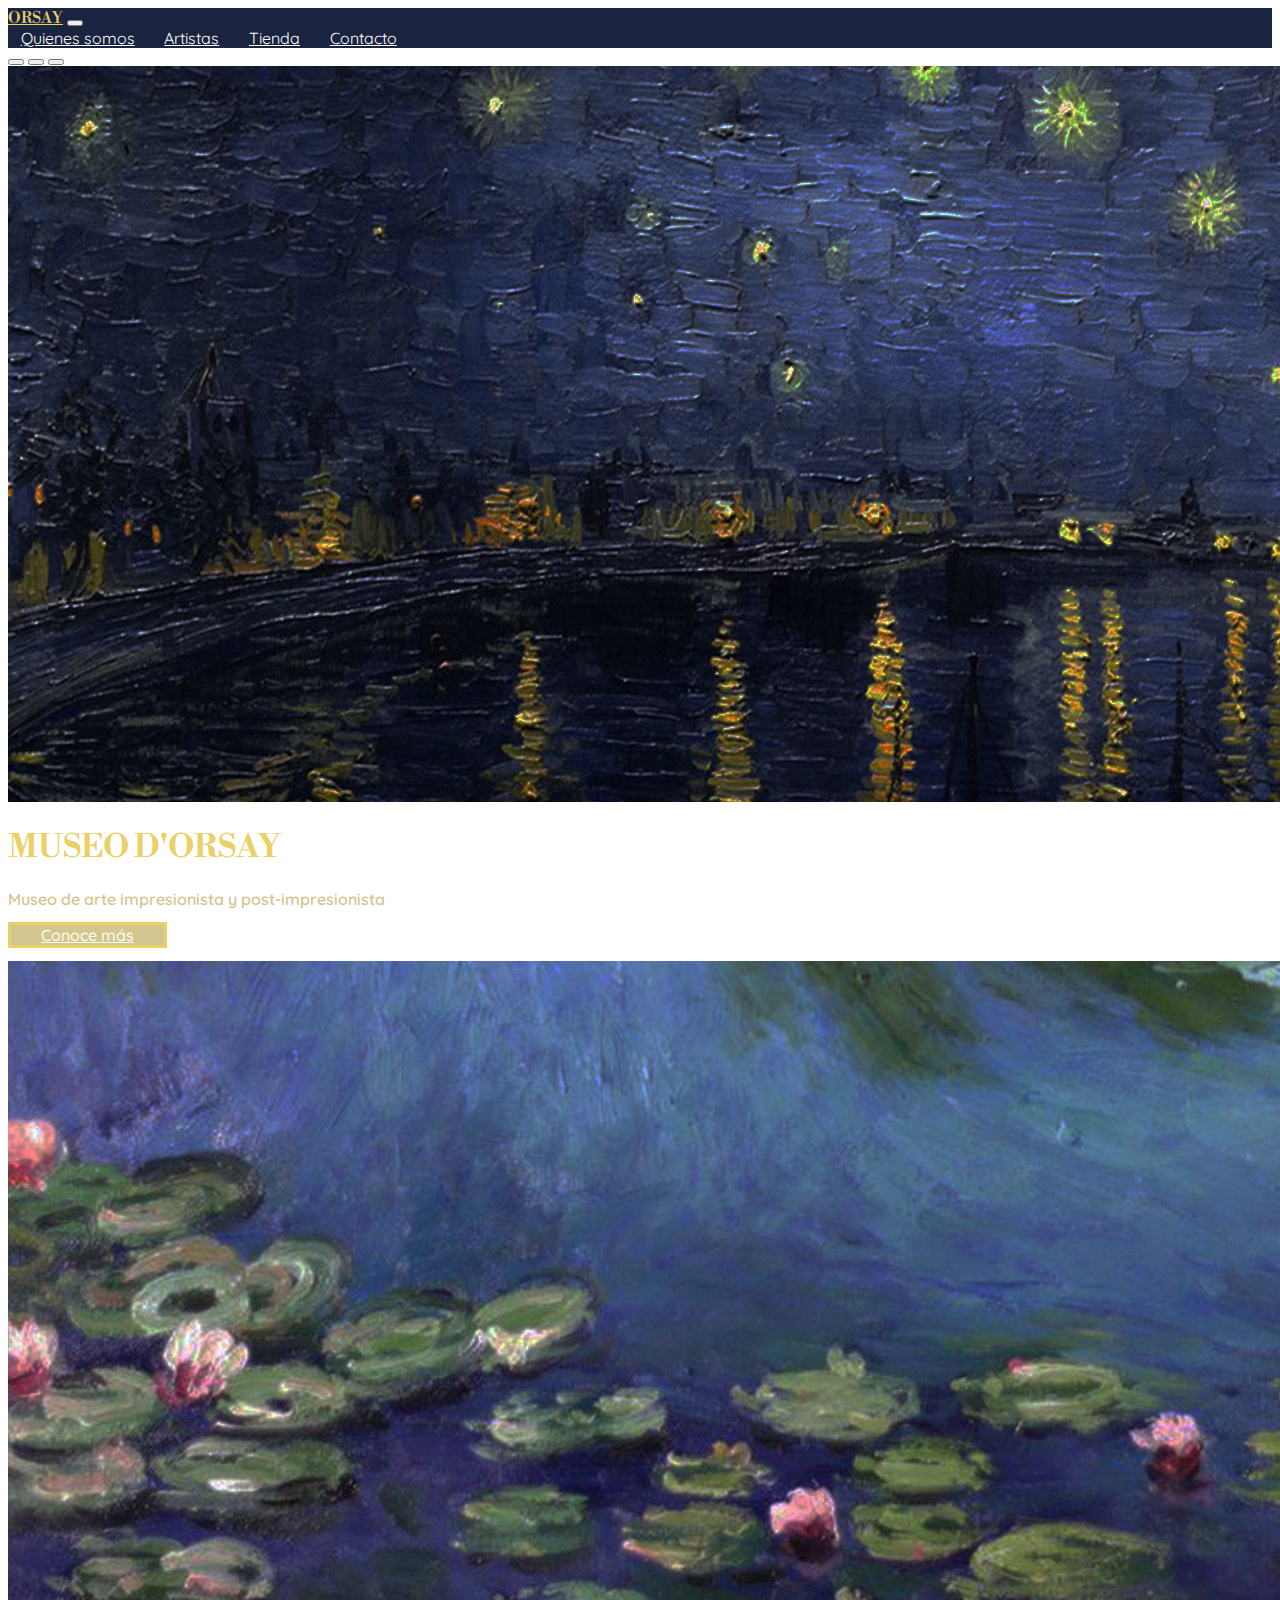
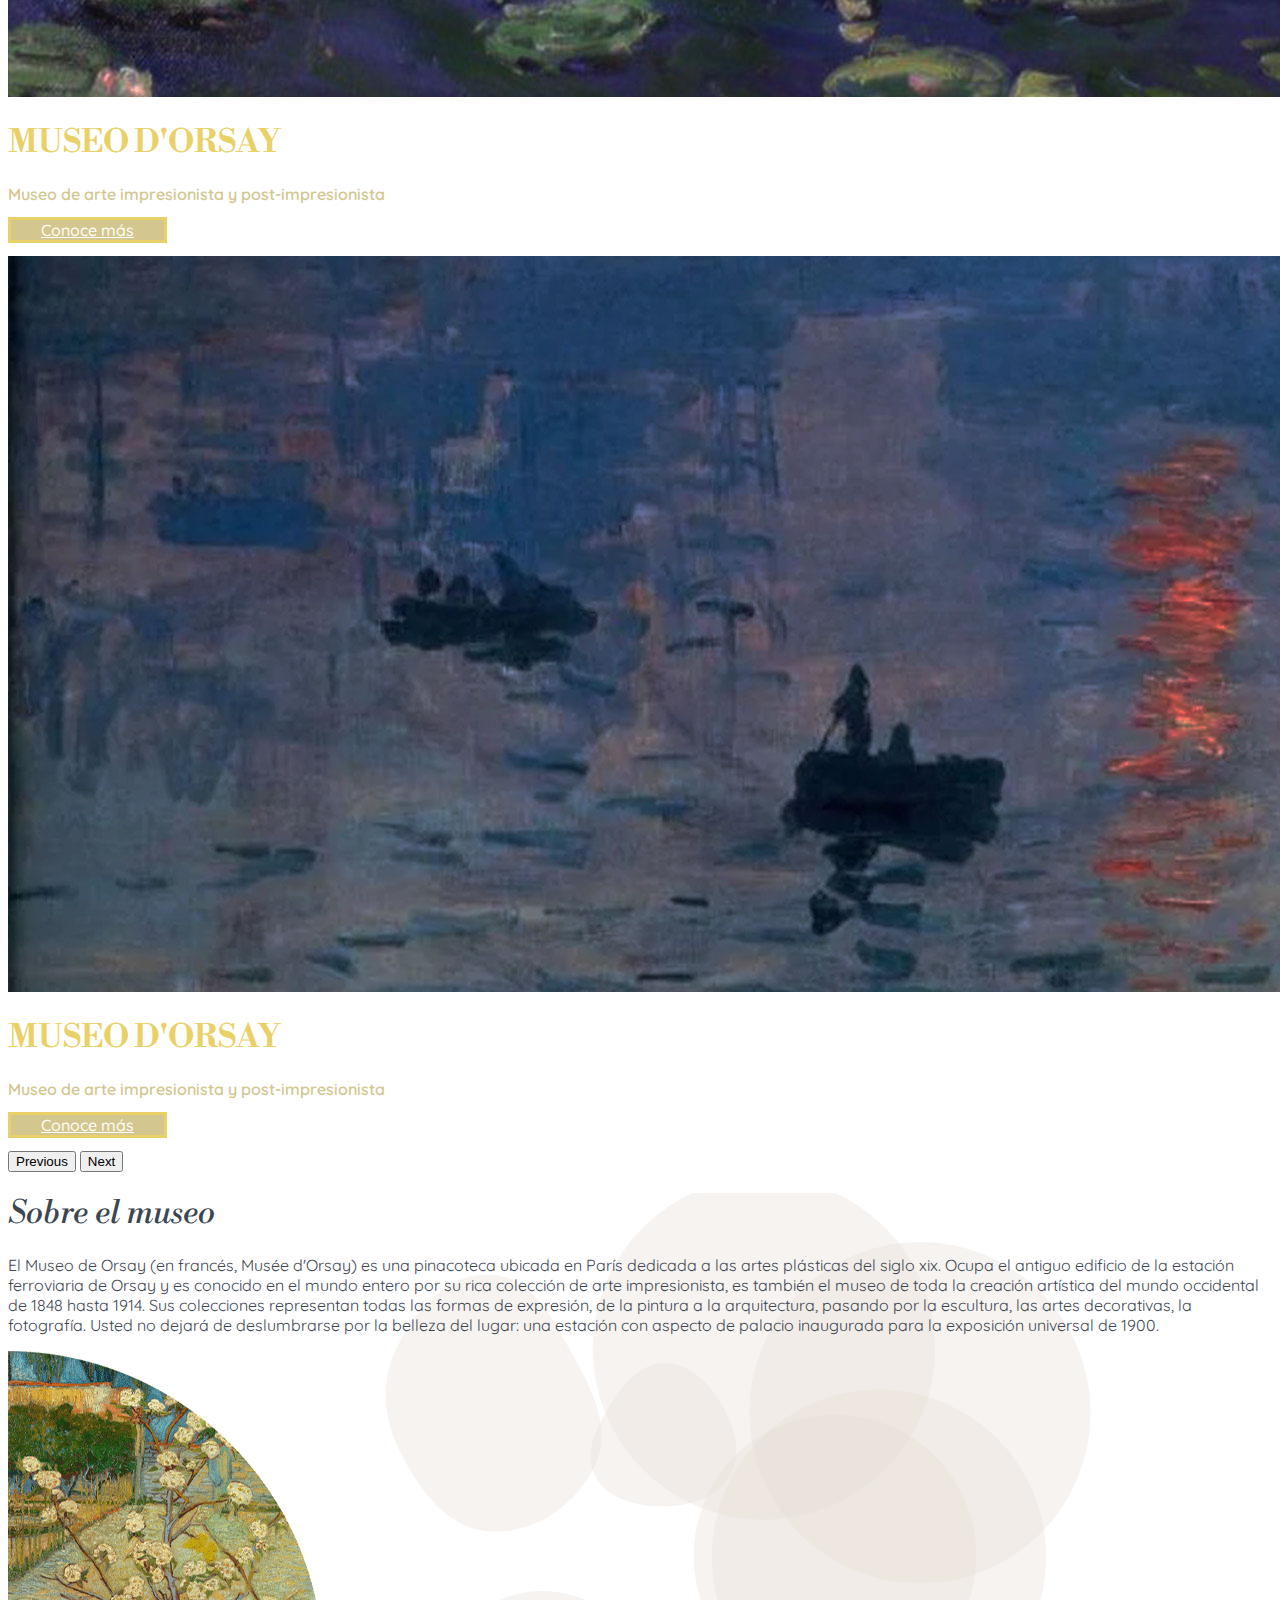
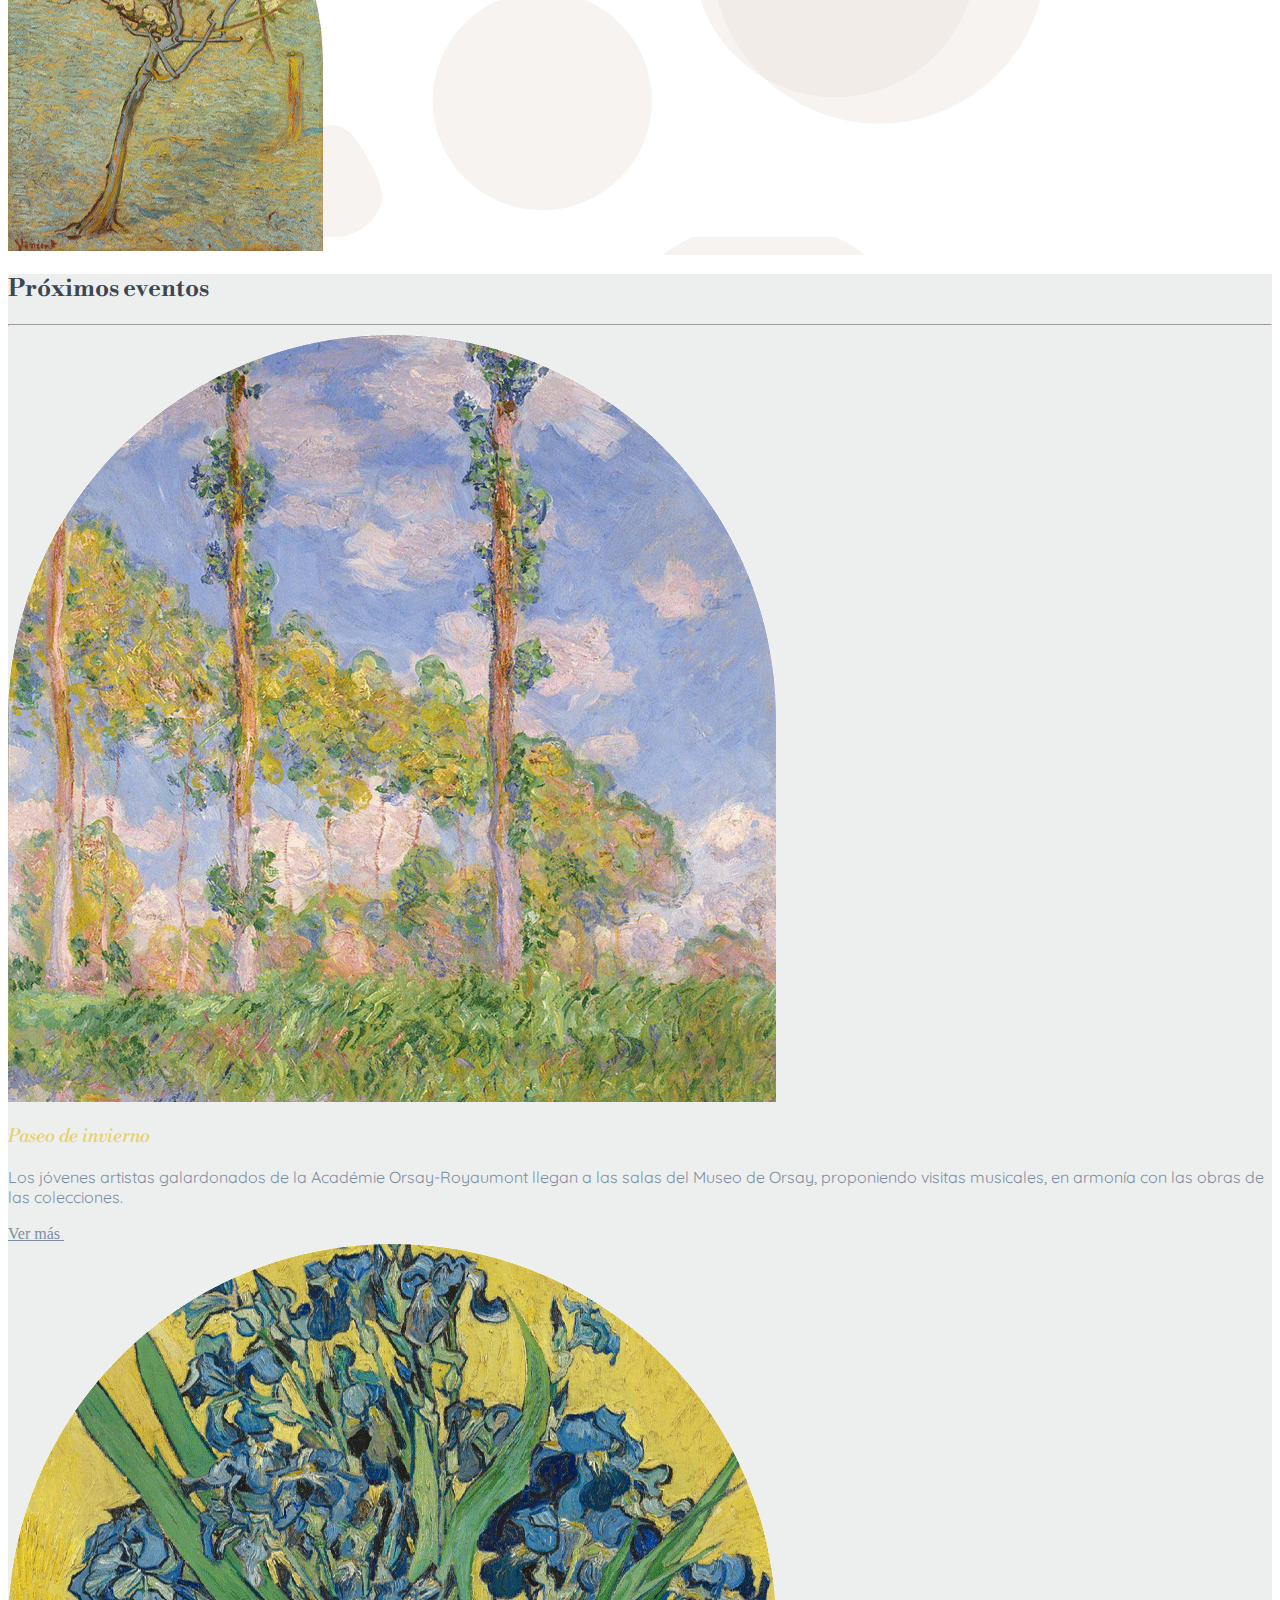
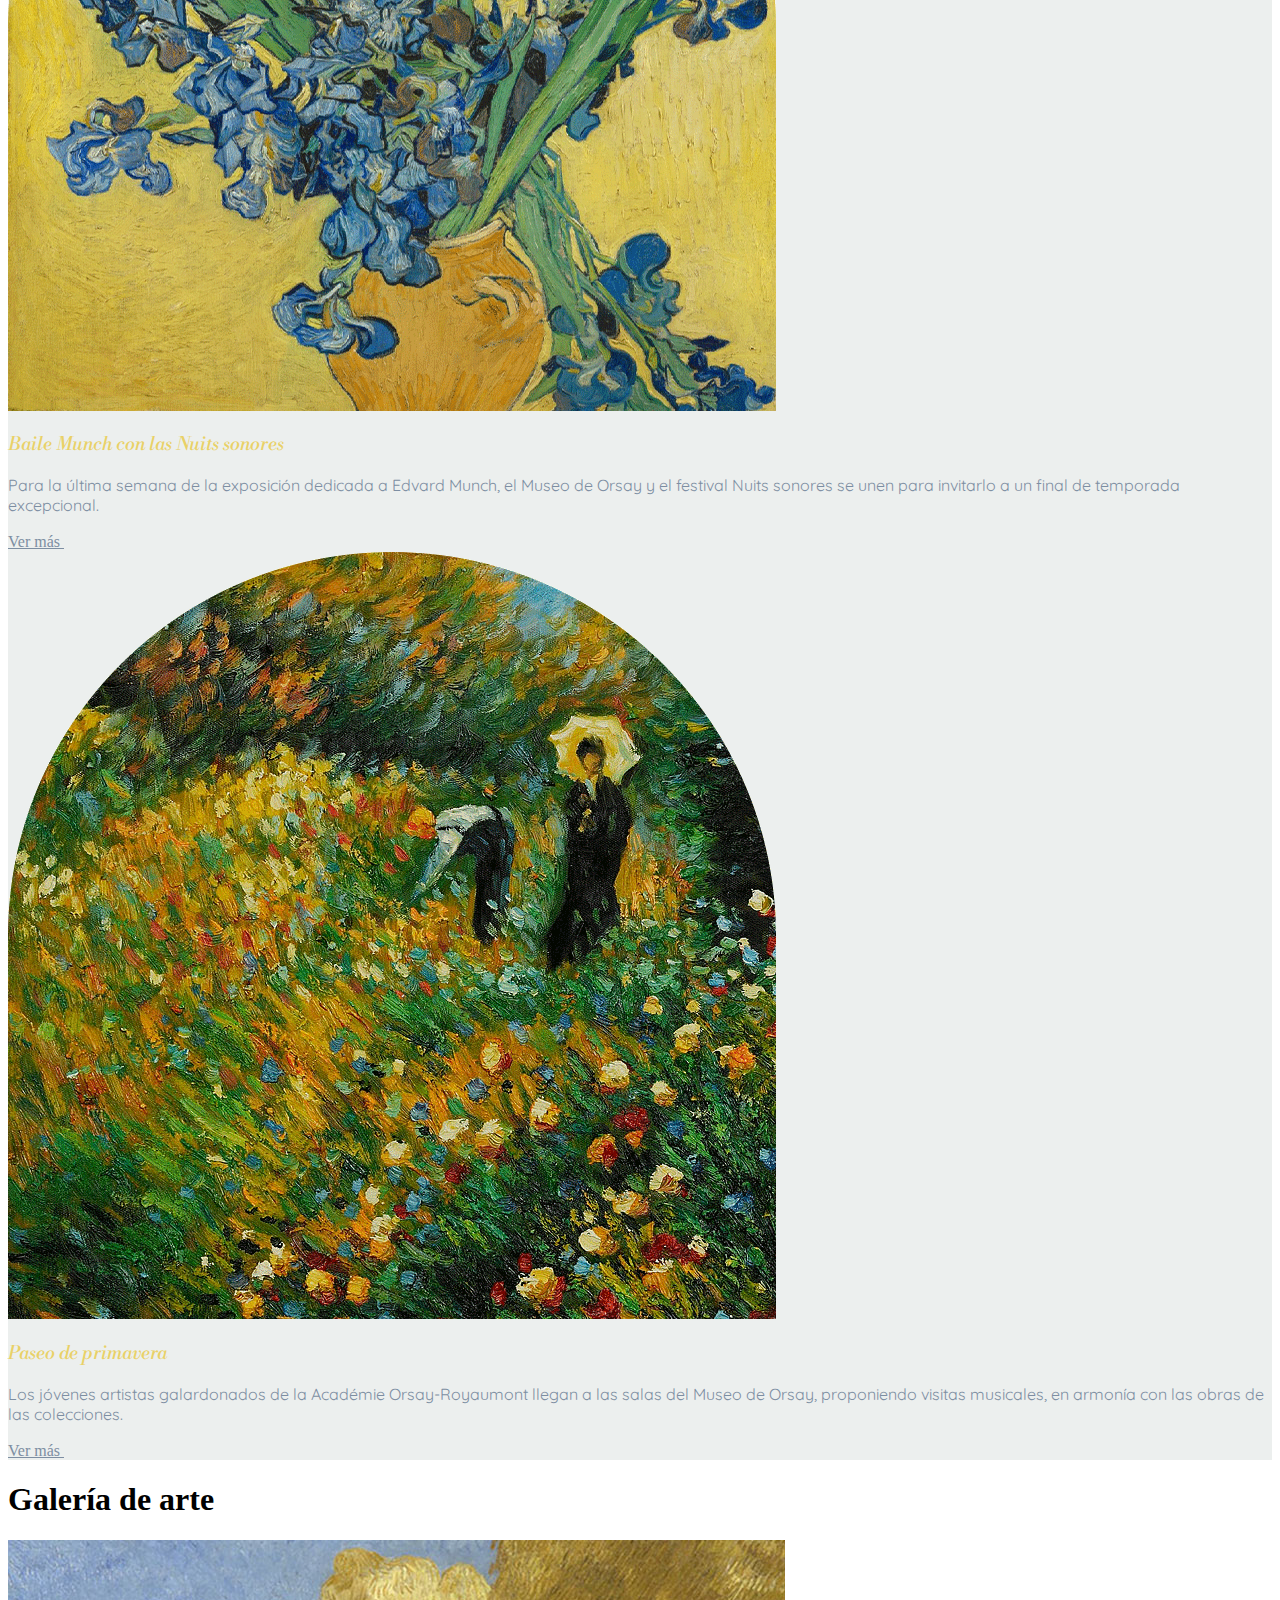
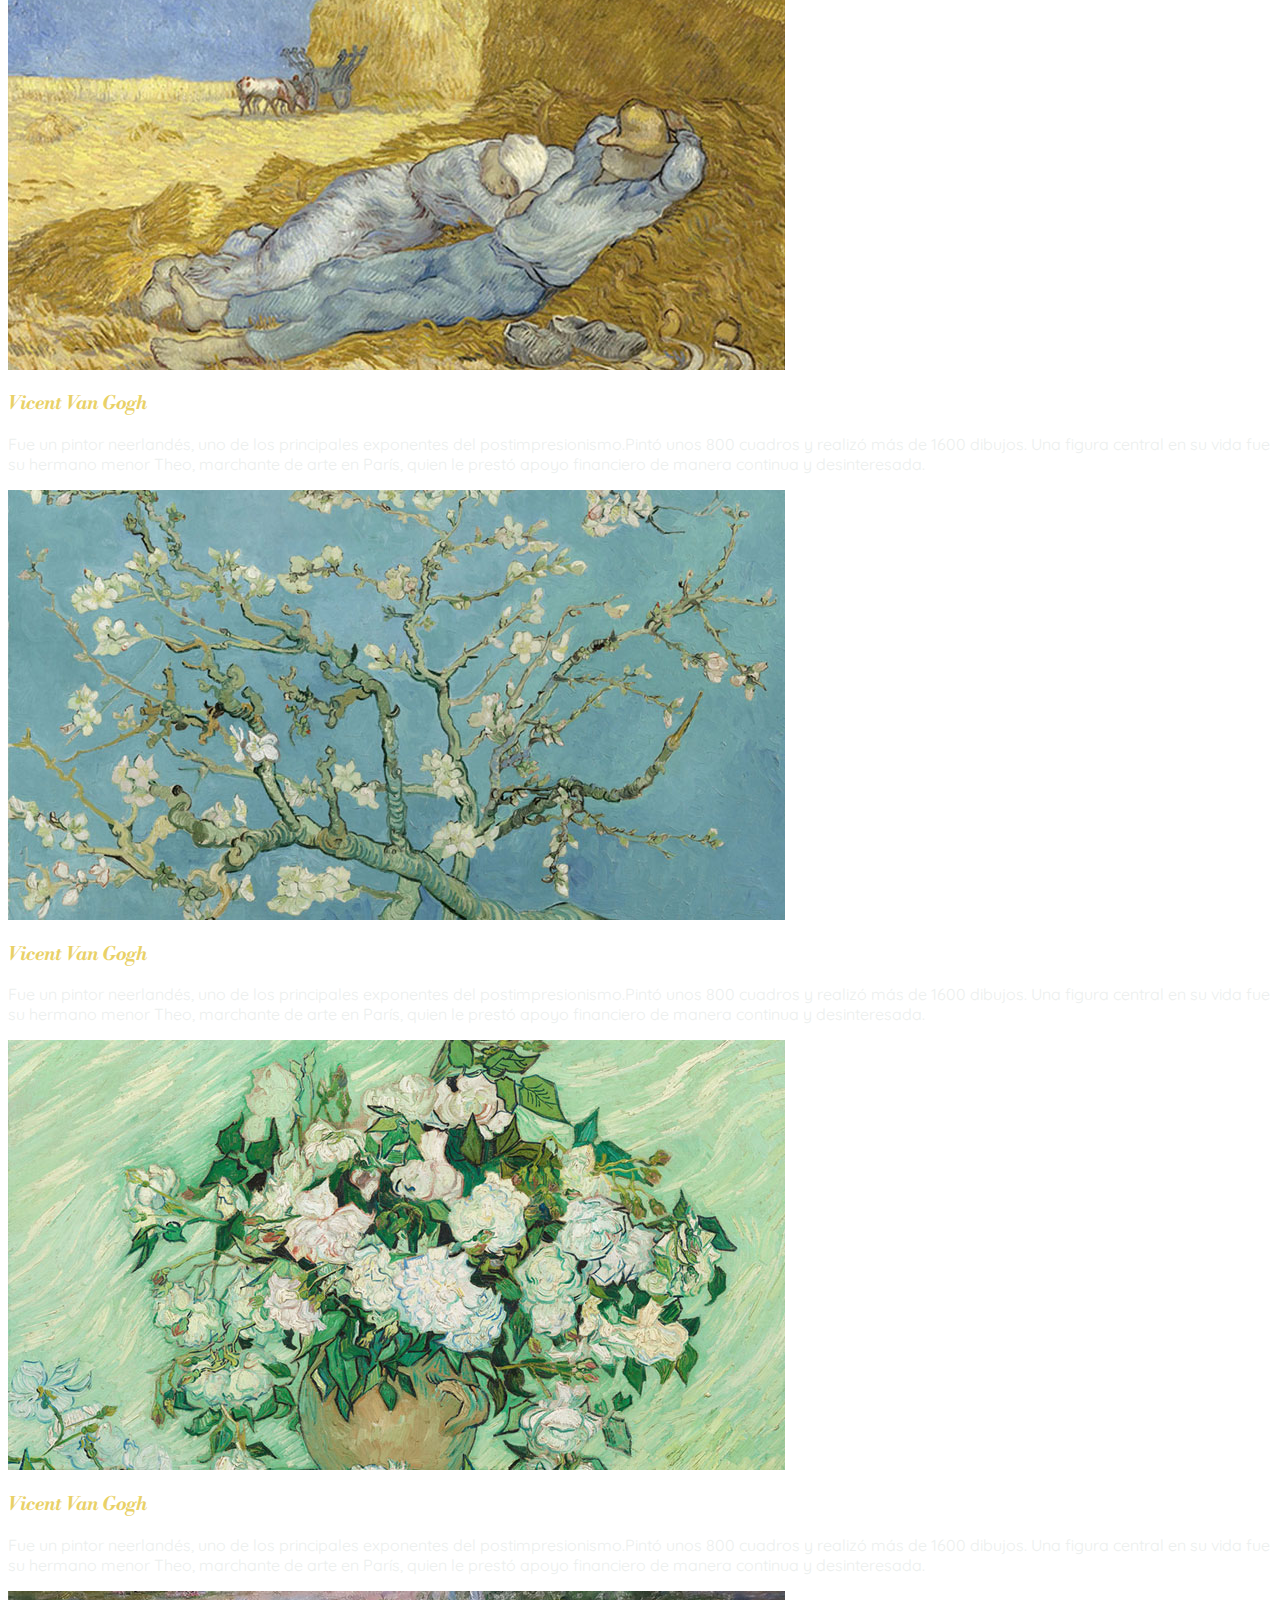
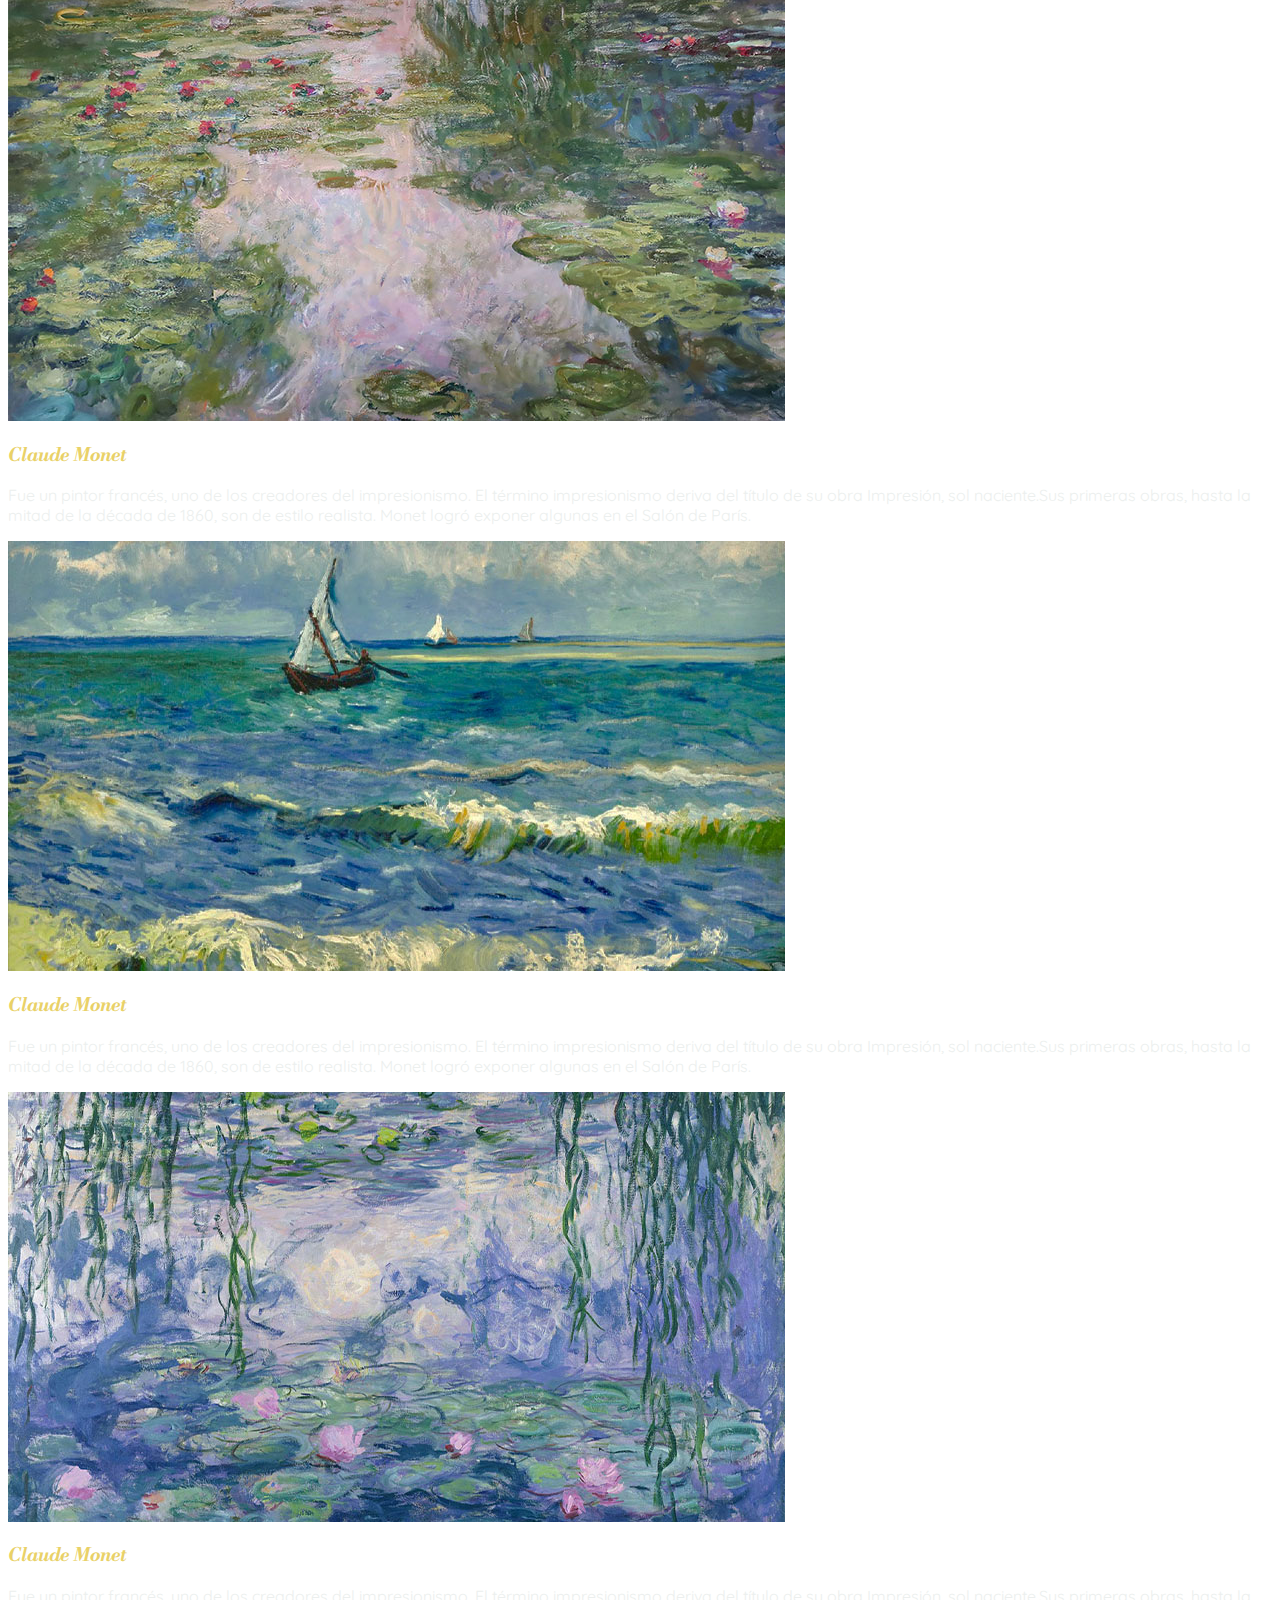
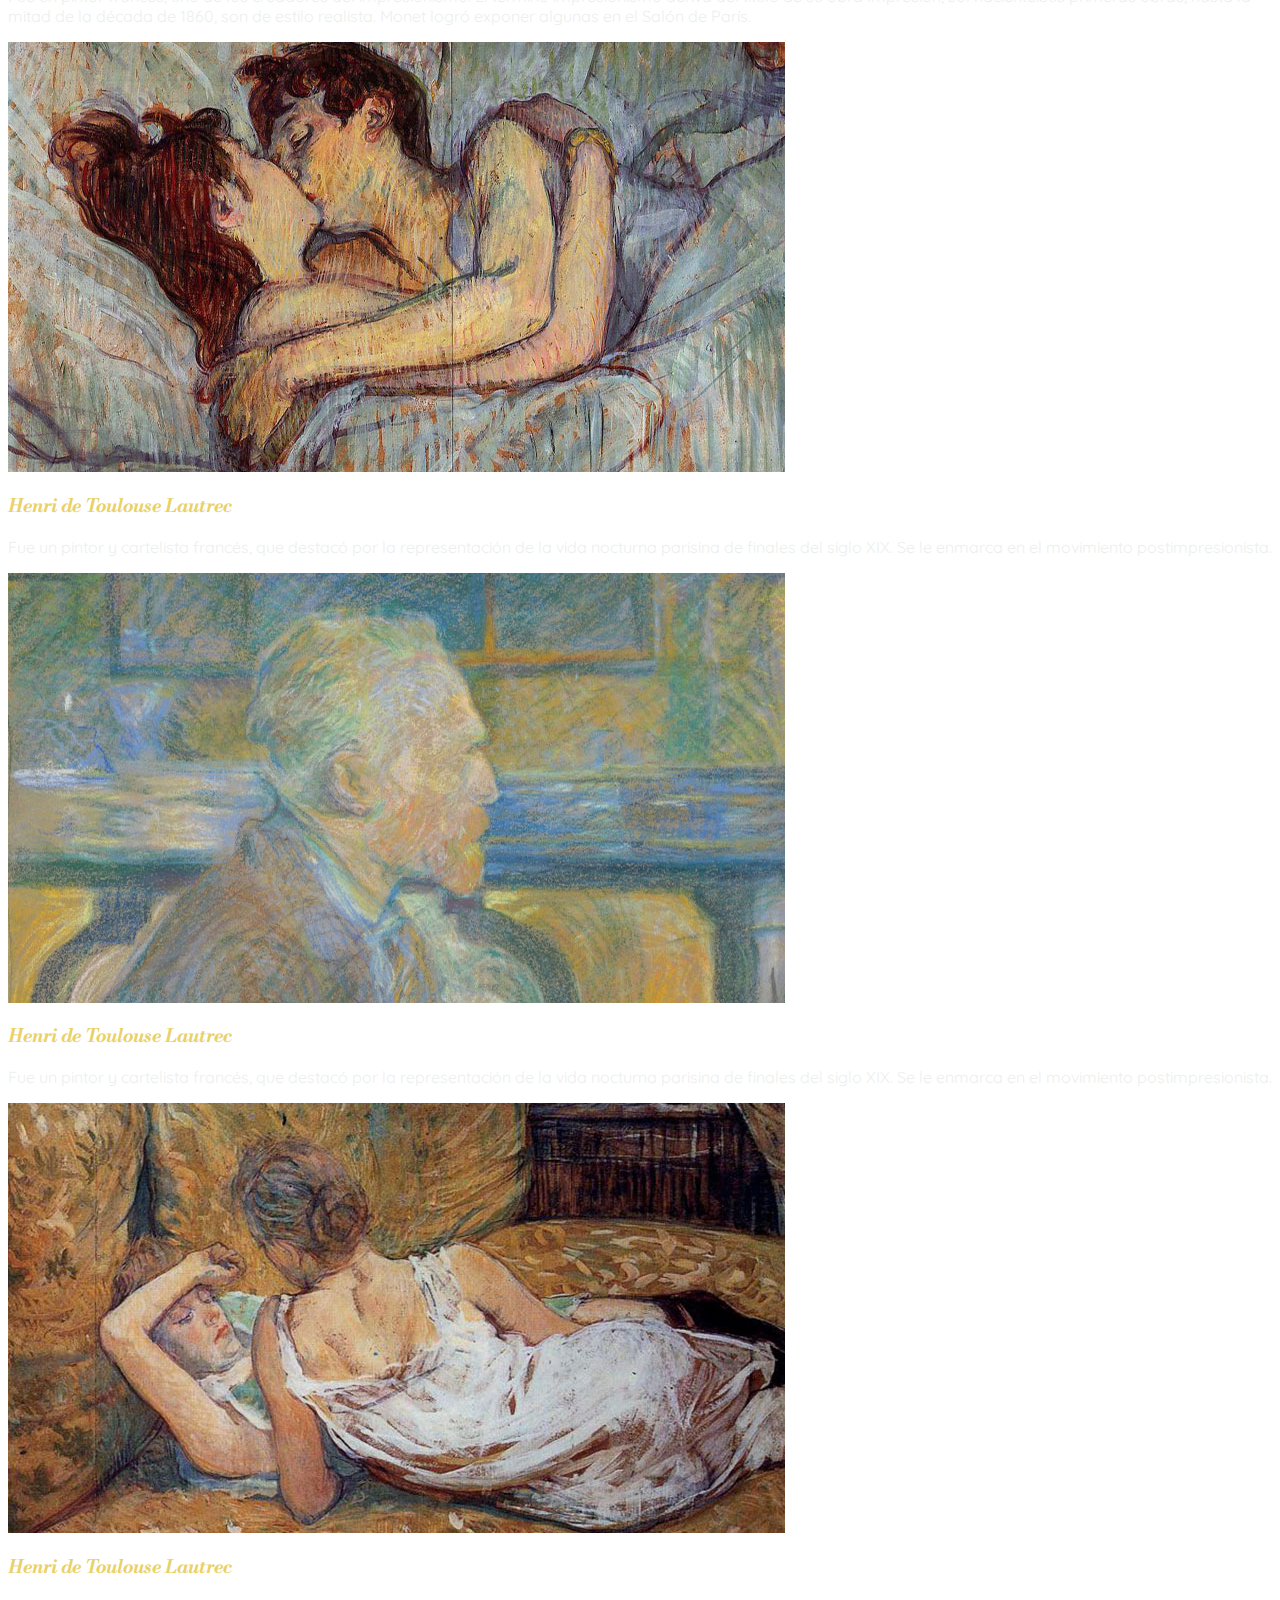
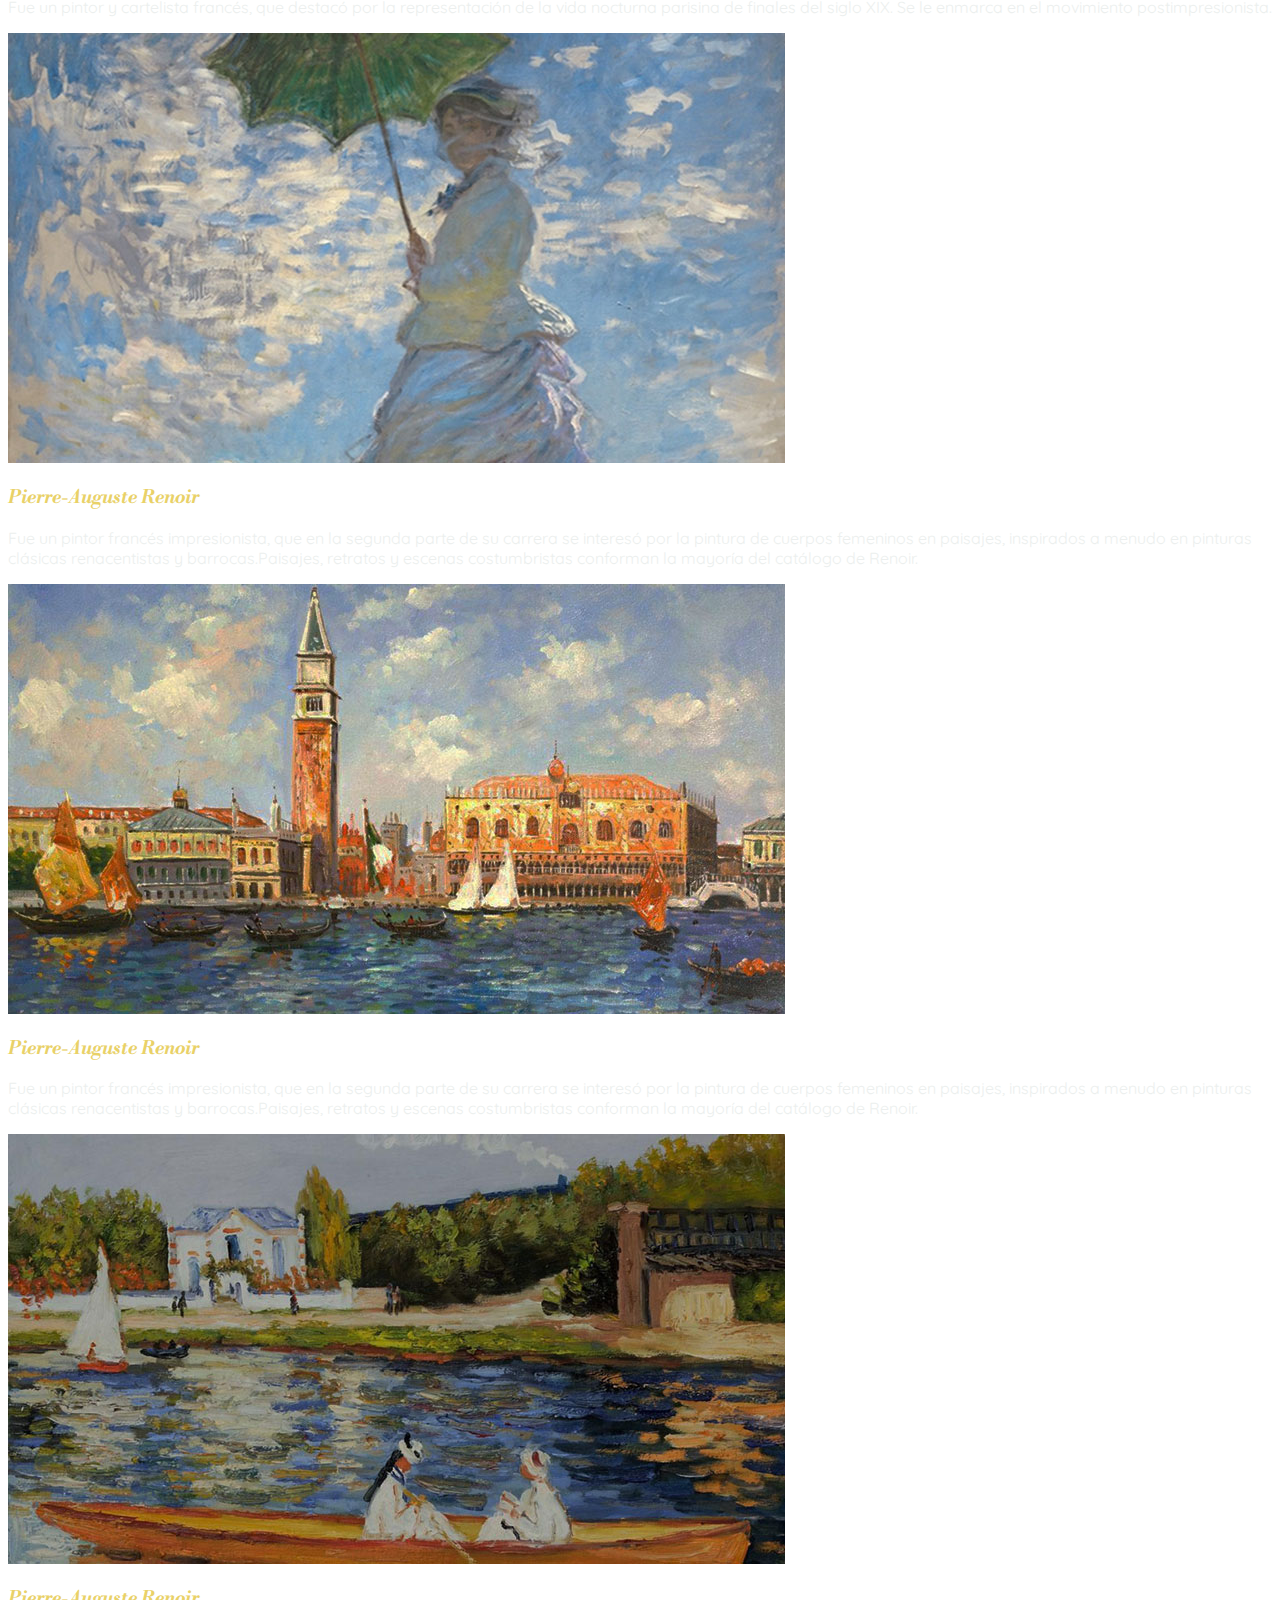
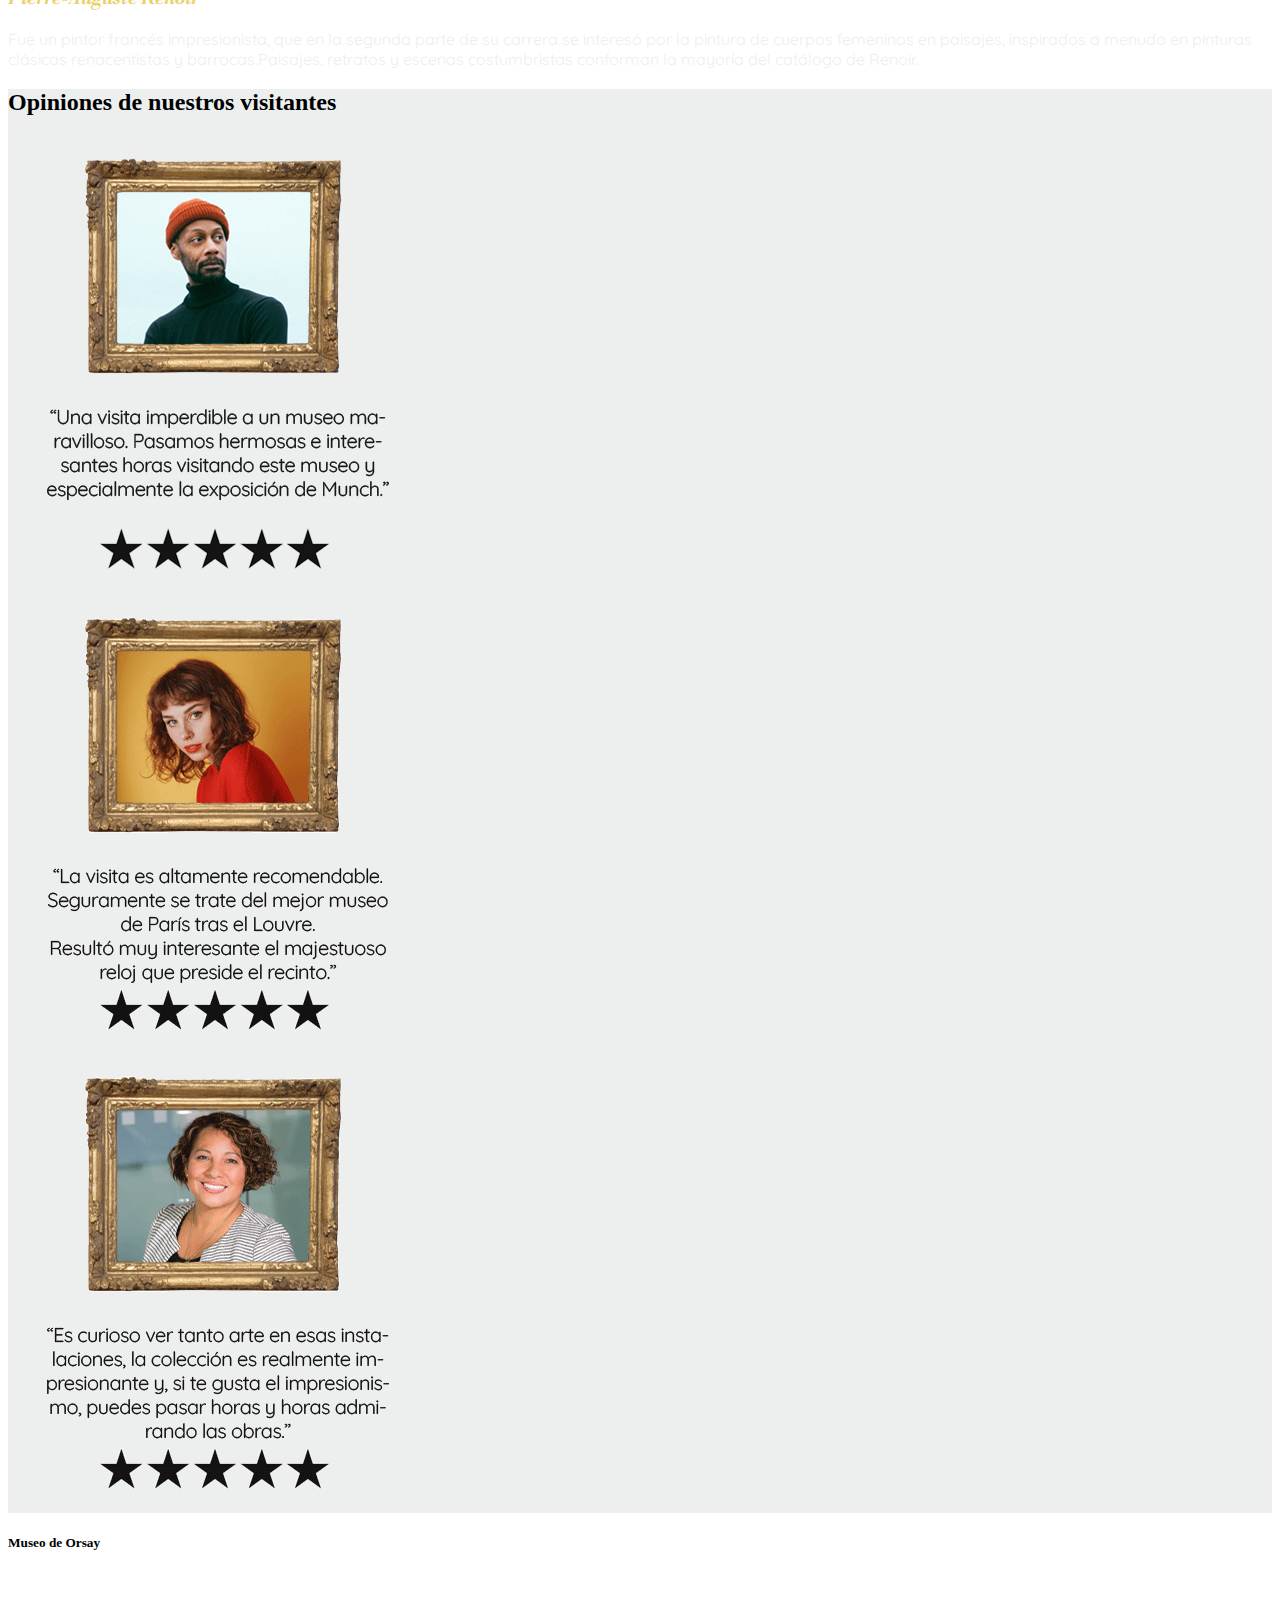
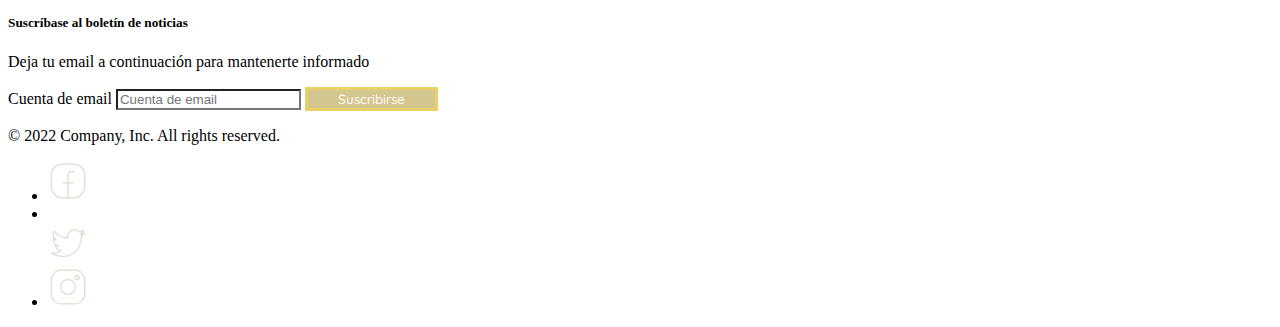
==== index.html @ cf634db2 "Add files via upload" ====
<!doctype html>
<html lang="en">

<head>
    <meta charset="utf-8">
    <meta name="viewport" content="width=device-width, initial-scale=1">
    <title>Museo D'Orsay - Gorostiaga/Breite/Antonucci/Oliva DGT4AP - 2022</title>
    <link href="https://cdn.jsdelivr.net/npm/bootstrap@5.2.3/dist/css/bootstrap.min.css" rel="stylesheet"
        integrity="sha384-rbsA2VBKQhggwzxH7pPCaAqO46MgnOM80zW1RWuH61DGLwZJEdK2Kadq2F9CUG65" crossorigin="anonymous">
    <!-- icon -->
    <link rel="shortcut icon" href="img/icon.png" type="image/icon.png">
    <!-- fuentes -->
    <link rel="preconnect" href="https://fonts.googleapis.com">
    <link rel="preconnect" href="https://fonts.gstatic.com" crossorigin>
    <link
        href="https://fonts.googleapis.com/css2?family=Libre+Bodoni:ital,wght@0,400;0,600;0,700;1,600;1,700&display=swap"
        rel="stylesheet">

    <link rel="preconnect" href="https://fonts.googleapis.com">
    <link rel="preconnect" href="https://fonts.gstatic.com" crossorigin>
    <link href="https://fonts.googleapis.com/css2?family=Quicksand:wght@300;400;500;600&display=swap" rel="stylesheet">

    <!-- css -->
    <link rel="stylesheet" href="estilos.css">



</head>

<body>
    <header>
        <nav class="navbar navbar-expand-lg shadow py-0 my-0">
            <div class="container">
                <a class="navbar-brand bold fs-4" href="#">ORSAY</a>
                <button class="navbar-toggler" type="button" data-bs-toggle="collapse"
                    data-bs-target="#navbarNavAltMarkup" aria-controls="navbarNavAltMarkup" aria-expanded="false"
                    aria-label="Toggle navigation">
                    <span class="navbar-toggler-icon"></span>
                </button>
                <div class="collapse navbar-collapse" id="navbarNavAltMarkup">
                    <div class="navbar-nav ms-auto ">
                        <a class="nav-link navboton py-3 px-3 my-0 mx-0" href="quienes-somos.html">Quienes somos</a>
                        <a class="nav-link navboton py-3 px-3 my-0 mx-0" href="artistas.html" >Artistas</a>
                        <a class="nav-link navboton py-3 px-3 my-0 mx-0" href="merch.html">Tienda</a>
                        <a class="nav-link navboton py-3 px-3 my-0 mx-0" href="contacto.html" >Contacto</a>
                    </div>
                </div>
            </div>
        </nav>
    </header>

    <!-- Carrusel header -->
    <section id="carrusel">
        <div id="carouselExampleCaptions" class="carousel slide carousel-fade mb-4" data-bs-ride="false">
            <div class="carousel-indicators">
                <button type="button" data-bs-target="#carouselExampleCaptions" data-bs-slide-to="0" class="active"
                    aria-current="true" aria-label="Slide 1"></button>
                <button type="button" data-bs-target="#carouselExampleCaptions" data-bs-slide-to="1"
                    aria-label="Slide 2"></button>
                <button type="button" data-bs-target="#carouselExampleCaptions" data-bs-slide-to="2"
                    aria-label="Slide 3"></button>
            </div>
            <div class="carousel-inner">
                <div class="carousel-item active">
                    <img src="img/header/header1.jpg" class="d-block w-100 img-fluid" alt="header1">
                    <div class="carousel-caption d-none d-md-block">
                        <h1 class="h1header display-1 py-5">MUSEO D'ORSAY</h1>
                        <p class="pheader fs-5">
                            Museo de arte impresionista y post-impresionista
                        </p>
                        <p><a class="btn btn-lg btn-green-c rounded-3 my-5" href="quienes-somos.html" target="_blank" data-width="740" data-height="416">Conoce
                                más</a></p>
                    </div>
                </div>
                <div class="carousel-item">
                    <img src="img/header/header2.jpg" class="d-block w-100 img-fluid" alt="header2">
                    <div class="carousel-caption d-none d-md-block">
                        <h1 class=" h1header display-1 py-5">MUSEO D'ORSAY</h1>
                        <p class="pheader fs-5">
                            Museo de arte impresionista y post-impresionista
                        </p>
                        <p><a class="btn btn-lg btn-green-c rounded-3 my-5" href="quienes-somos.html" target="_blank" data-width="740" data-height="416">Conoce
                                más</a></p>
                    </div>
                </div>
                <div class="carousel-item">
                    <img src="img/header/header3.jpg" class="d-block w-100 img-fluid" alt="header3">
                    <div class="carousel-caption d-none d-md-block">
                        <h1 class="h1header display-1 py-5">MUSEO D'ORSAY</h1>
                        <p class="pheader fs-5">
                            Museo de arte impresionista y post-impresionista
                        </p>
                        <p><a class="btn btn-lg btn-green-c rounded-3 my-5" href="quienes-somos.html" target="_blank"  data-width="740" data-height="416">Conoce
                                más</a></p>
                    </div>
                </div>

            </div>
            <button class="carousel-control-prev" type="button" data-bs-target="#carouselExampleCaptions"
                data-bs-slide="prev">
                <span class="carousel-control-prev-icon" aria-hidden="true"></span>
                <span class="visually-hidden">Previous</span>
            </button>
            <button class="carousel-control-next" type="button" data-bs-target="#carouselExampleCaptions"
                data-bs-slide="next">
                <span class="carousel-control-next-icon" aria-hidden="true"></span>
                <span class="visually-hidden">Next</span>
            </button>
        </div>
    </section>
    <!-- fin carrusel -->


    <!-- intro -->
    <section id="intro">
        <div class="container col-xxl-8 px-4 py-auto">
            <div class="row flex-lg-row-reverse align-items-center g-5 py-5">
                <div class="col-lg-6">
                    <h1 class="h1intro display-5 fw-bold lh-1 mb-3 ">Sobre el museo</h1>
                    <p class="pintro lead ">El Museo de Orsay (en francés, Musée d'Orsay) es una pinacoteca ubicada en
                        París
                        dedicada a las artes plásticas del siglo xix. Ocupa el antiguo edificio de la estación
                        ferroviaria de Orsay y es conocido en el
                        mundo entero por su rica colección de arte impresionista, es
                        también el museo de toda la creación artística del mundo occidental de 1848 hasta 1914. Sus
                        colecciones representan todas las formas de expresión, de la pintura a la arquitectura, pasando
                        por la escultura, las artes decorativas, la fotografía.
                        Usted no dejará de deslumbrarse por la belleza del lugar: una estación con aspecto de palacio
                        inaugurada para la exposición universal de 1900.</p>
                </div>
                <div class="col-10 col-sm-8 col-lg-6">
                    <img src="img/intro.png" class="d-block mx-lg-auto img-fluid" alt="intro" loading="lazy">
                </div>
            </div>
        </div>
    </section>

    <!-- fin intro -->

    <!-- pastillas de info -->
    <section id="actividades">
        <div class="container">
            <div class="row">
                <div class="col">
                    <h2 class="artcol display-5 text-center my-4">
                        Próximos eventos
                    </h2>
                    <hr>
                </div>
            </div>
            <div class="row">
                <div class="col-md-10 col-lg-12 mx-auto">
                    <div class="card-group d-flex flex-column flex-lg-row">
                        <div class="card mb-1 py-3">
                            <img src="img/pastillas/monet2.png" class="card-img-top" alt="monet2">
                            <div class="card-body">
                                <h3 class="artistas card-title">Paseo de invierno</h3>
                                <p class="partistas card-text">Los jóvenes artistas galardonados de la Académie
                                    Orsay-Royaumont llegan a las salas del Museo de Orsay, proponiendo visitas
                                    musicales, en armonía con las obras de las colecciones.</p>
                                <a href="#" class="icon-link d-inline-flex align-items-center">
                                    Ver más
                                    <svg class="bi" width="1em" height="1em">
                                        <use xlink:href="#chevron-right"></use>
                                    </svg>
                                </a>
                            </div>
                        </div>
                        <div class="card my-3 mt-lg-0 py-3">
                            <img src="img/pastillas/vangogh2.png" class="card-img-top" alt="vangogh2">
                            <div class="card-body">
                                <h3 class="artistas card-title">Baile Munch con las Nuits sonores</h3>
                                <p class="partistas card-text">Para la última semana de la exposición dedicada a Edvard
                                    Munch, el Museo de Orsay y el festival Nuits sonores se unen para invitarlo a un
                                    final de temporada excepcional.
                                </p>
                                <a href="#" class="icon-link d-inline-flex align-items-center">
                                    Ver más
                                    <svg class="bi" width="1em" height="1em">
                                        <use xlink:href="#chevron-right"></use>
                                    </svg>
                                </a>
                            </div>
                        </div>
                        <div class="card my-3 mt-lg-0 py-3">
                            <img src="img/pastillas/renoir1.png" class="card-img-top" alt="renoir1">
                            <div class="card-body">
                                <h3 class="artistas card-title">Paseo de primavera</h3>
                                <p class="partistas card-text">Los jóvenes artistas galardonados de la Académie
                                    Orsay-Royaumont llegan a las salas del Museo de Orsay, proponiendo visitas
                                    musicales, en armonía con las obras de las colecciones. </p>
                                <a href="#" class="icon-link d-inline-flex align-items-center">
                                    Ver más
                                    <svg class="bi" width="1em" height="1em">
                                        <use xlink:href="#chevron-right"></use>
                                    </svg>
                                </a>
                            </div>
                        </div>
                    </div>
                </div>
            </div>
        </div>

    </section>

    <!-- fin pastillas -->

    <!-- galeria -->

    <section class="container-fluid" id="galeria">
        <div class="row d-flex justify-content-center  pb-5">
            <div class="col-12 text-center pt-5 pb-5">
                <h1 class="titulo2 display-3 text-dark">Galería de arte</h1>
            </div>



            <div class="col-xl-5 pb-4">
                <div id="carouselExampleSlidesOnly" class="carousel slide" data-bs-ride="carousel">

                    <div class="carousel-inner">
                        <div class="carousel-item active carousel-item-start">
                            <img src="img/galeria/vangogh1.jpg" class="d-block w-100 img-fluid" alt="vangogh1">
                            <div class="carousel-caption d-none d-md-block ">
                                <h3 class=" h3galeria display-3">Vicent Van Gogh</h3>
                                <p class="pgaleria">Fue un pintor neerlandés, uno de los principales
                                    exponentes del
                                    postimpresionismo.​Pintó unos 800 cuadros y realizó más de 1600 dibujos. Una figura
                                    central en su vida fue su hermano menor Theo, marchante de arte en París, quien le
                                    prestó apoyo financiero de manera continua y desinteresada.</p>
                            </div>
                        </div>
                        <div class="carousel-item carousel-item-next carousel-item-start">
                            <img src="img/galeria/vangogh2.jpg" class="d-block w-100" alt="vangogh2">
                            <div class="carousel-caption d-none d-md-block">
                                <h3 class=" h3galeria display-3">Vicent Van Gogh</h3>
                                <p class="pgaleria">Fue un pintor neerlandés, uno de los principales
                                    exponentes del
                                    postimpresionismo.​Pintó unos 800 cuadros y realizó más de 1600 dibujos. Una figura
                                    central en su vida fue su hermano menor Theo, marchante de arte en París, quien le
                                    prestó apoyo financiero de manera continua y desinteresada.</p>
                            </div>
                        </div>
                        <div class="carousel-item">
                            <img src="img/galeria/vangogh3.jpg" class="d-block w-100" alt="vangogh3">
                            <div class="carousel-caption d-none d-md-block">
                                <h3 class=" h3galeria display-3">Vicent Van Gogh</h3>
                                <p class="pgaleria">Fue un pintor neerlandés, uno de los principales
                                    exponentes del
                                    postimpresionismo.​Pintó unos 800 cuadros y realizó más de 1600 dibujos. Una figura
                                    central en su vida fue su hermano menor Theo, marchante de arte en París, quien le
                                    prestó apoyo financiero de manera continua y desinteresada.</p>
                            </div>
                        </div>
                    </div>

                </div>
            </div>


            <div class="col-xl-5 pb-4">
                <div id="carouselExampleSlidesOnly" class="carousel slide" data-bs-ride="carousel">

                    <div class="carousel-inner">
                        <div class="carousel-item active carousel-item-start">
                            <img src="img/galeria/monet1.jpg" class="d-block w-100 img-fluid" alt="monet1">
                            <div class="carousel-caption d-none d-md-block ">
                                <h3 class=" h3galeria display-3">Claude Monet</h3>
                                <p class="pgaleria">Fue un pintor francés, uno de los creadores del
                                    impresionismo. El
                                    término impresionismo deriva del título de su obra Impresión, sol naciente.​Sus
                                    primeras obras, hasta la mitad de la década de 1860, son de estilo realista. Monet
                                    logró exponer algunas en el Salón de París.</p>
                            </div>
                        </div>
                        <div class="carousel-item carousel-item-next carousel-item-start">
                            <img src="img/galeria/monet2.jpg" class="d-block w-100" alt="monet2">
                            <div class="carousel-caption d-none d-md-block">
                                <h3 class="h3galeria display-3">Claude Monet</h3>
                                <p class="pgaleria">Fue un pintor francés, uno de los creadores del
                                    impresionismo. El
                                    término impresionismo deriva del título de su obra Impresión, sol naciente.​Sus
                                    primeras obras, hasta la mitad de la década de 1860, son de estilo realista. Monet
                                    logró exponer algunas en el Salón de París.</p>
                            </div>
                        </div>
                        <div class="carousel-item">
                            <img src="img/galeria/monet3.jpg" class="d-block w-100" alt="monet3">
                            <div class="carousel-caption d-none d-md-block">
                                <h3 class="h3galeria display-3">Claude Monet</h3>
                                <p class="pgaleria">Fue un pintor francés, uno de los creadores del
                                    impresionismo. El
                                    término impresionismo deriva del título de su obra Impresión, sol naciente.​Sus
                                    primeras obras, hasta la mitad de la década de 1860, son de estilo realista. Monet
                                    logró exponer algunas en el Salón de París.</p>
                            </div>
                        </div>
                    </div>

                </div>
            </div>




            <div class="col-xl-5 pb-4">
                <div id="carouselExampleSlidesOnly" class="carousel slide" data-bs-ride="carousel">

                    <div class="carousel-inner">
                        <div class="carousel-item active carousel-item-start">
                            <img src="img/galeria/lautrec1.jpg" class="d-block w-100 img-fluid" alt="lautrec1">
                            <div class="carousel-caption d-none d-md-block ">
                                <h3 class="h3galeria  display-3">Henri de Toulouse Lautrec</h3>
                                <p class="pgaleria"> Fue un pintor y cartelista francés, que destacó por la representación de la vida
                                    nocturna parisina de finales del siglo XIX. Se le enmarca en el movimiento
                                    postimpresionista.</p>
                            </div>
                        </div>
                        <div class="carousel-item carousel-item-next carousel-item-start">
                            <img src="img/galeria/lautrec2.jpg" class="d-block w-100" alt="lautrec2">
                            <div class="carousel-caption d-none d-md-block">
                                <h3 class="h3galeria  display-3">Henri de Toulouse Lautrec</h3>
                                <p class="pgaleria"> Fue un pintor y cartelista francés, que destacó por la representación de la vida
                                    nocturna parisina de finales del siglo XIX. Se le enmarca en el movimiento
                                    postimpresionista.</p>
                            </div>
                        </div>
                        <div class="carousel-item">
                            <img src="img/galeria/lautrec3.jpg" class="d-block w-100" alt="lautrec3">
                            <div class="carousel-caption d-none d-md-block">
                                <h3 class="h3galeria display-3">Henri de Toulouse Lautrec</h3>
                                <p class="pgaleria"> Fue un pintor y cartelista francés, que destacó por la representación de la vida
                                    nocturna parisina de finales del siglo XIX. Se le enmarca en el movimiento
                                    postimpresionista.</p>
                            </div>
                        </div>
                    </div>

                </div>
            </div>




            <div class="col-xl-5 pb-4">
                <div id="carouselExampleSlidesOnly" class="carousel slide" data-bs-ride="carousel">

                    <div class="carousel-inner">
                        <div class="carousel-item active carousel-item-start">
                            <img src="img/galeria/renoir1.jpg" class="d-block w-100 img-fluid" alt="renoir1">
                            <div class="carousel-caption d-none d-md-block ">
                                <h3 class=" h3galeria display-3">Pierre-Auguste Renoir</h3>
                                <p class="pgaleria"> Fue un pintor francés impresionista, que en la segunda
                                    parte de su
                                    carrera se interesó por la pintura de cuerpos femeninos en paisajes, inspirados a
                                    menudo en pinturas clásicas renacentistas y barrocas.​​​Paisajes, retratos y escenas
                                    costumbristas conforman la mayoría del catálogo de Renoir.</p>
                            </div>
                        </div>
                        <div class="carousel-item carousel-item-next carousel-item-start">
                            <img src="img/galeria/renoir2.jpg" class="d-block w-100" alt="renoir2">
                            <div class="carousel-caption d-none d-md-block">
                                <h3 class="h3galeria display-3">Pierre-Auguste Renoir</h3>
                                <p class="pgaleria"> Fue un pintor francés impresionista, que en la segunda
                                    parte de su
                                    carrera se interesó por la pintura de cuerpos femeninos en paisajes, inspirados a
                                    menudo en pinturas clásicas renacentistas y barrocas.​​​Paisajes, retratos y escenas
                                    costumbristas conforman la mayoría del catálogo de Renoir.</p>
                            </div>
                        </div>
                        <div class="carousel-item">
                            <img src="img/galeria/renoir3.jpg" class="d-block w-100" alt="renoir3">
                            <div class="carousel-caption d-none d-md-block">
                                <h3 class="h3galeria display-3">Pierre-Auguste Renoir</h3>
                                <p class="pgaleria"> Fue un pintor francés impresionista, que en la segunda
                                    parte de su
                                    carrera se interesó por la pintura de cuerpos femeninos en paisajes, inspirados a
                                    menudo en pinturas clásicas renacentistas y barrocas.​​​Paisajes, retratos y escenas
                                    costumbristas conforman la mayoría del catálogo de Renoir.</p>
                            </div>
                        </div>
                    </div>

                </div>
            </div>

        </div>
    </section>

    <!-- fin galeria -->

    <!-- testimonios -->
    <section id="testimonios">
        <div class="container px-4 py-5" id="featured-3">
            <h2 class="pb-2 border-bottom">Opiniones de nuestros visitantes</h2>
            <div class="row g-4 py-5 row-cols-1 row-cols-lg-3">
                <div class="feature col">
                    <div
                        class=" d-inline-flex align-items-center justify-content-center  mb-3">
                        <img src="img/testimonio1.png" alt="testimonio1">
                    </div>
    
                </div>
                <div class="feature col">
                    <div
                        class=" d-inline-flex align-items-center justify-content-center  mb-3">
                        <img src="img/testimonio2.png" alt="testimonio2">
                    </div>
                </div>
                <div class="feature col">
                    <div
                    class=" d-inline-flex align-items-center justify-content-center  mb-3">
                    <img src="img/testimonio3.png" alt="testimonio3">
                </div>
                </div>
            </div>
        </div>
    </section>

    <!-- fin testimonios -->




    <!-- footer -->
    <footer class="bg-dark">
        <div class="container ">
            <footer class="pt-5 pb-3">
                <div class="row">
                    <div class="col-4 col-md-2 mb-3">
                        <h5 class="text-light">Museo de Orsay</h5>
                        <ul class="nav flex-column">
                            <a class="nav-link navboton py-3 px-3 my-0 mx-0" href="#">Inicio</a>
                            <a class="nav-link navboton py-3 px-3 my-0 mx-0" href="quienes-somos.html" target="_blank">Quienes somos</a>
                            <a class="nav-link navboton py-3 px-3 my-0 mx-0" href="artistas.html" >Artistas</a>
                            <a class="nav-link navboton py-3 px-3 my-0 mx-0" href="tienda.html" target="_blank">Tienda</a>
                            <a class="nav-link navboton py-3 px-3 my-0 mx-0" href="contacto.html" target="_blank">Contacto</a>
                        </ul>
                    </div>

                    <div class="col-md-8 offset-md-2 mb-3">
                        <form>
                            <h5 class="text-light">Suscríbase al boletín de noticias</h5>
                            <p class="text-light">Deja tu email a continuación para mantenerte informado</p>
                            <div class="d-flex flex-column flex-sm-row w-100 gap-2">
                                <label for="newsletter1" class="visually-hidden">Cuenta de email </label>
                                <input id="newsletter1" type="text" class="form-control" placeholder="Cuenta de email">
                                <button class="btn btn-primary" type="button">Suscribirse</button>
                            </div>
                        </form>
                    </div>
                </div>

                <div class="d-flex flex-column flex-sm-row justify-content-between py-4 my-4 border-top text-light">
                    <p>&copy; 2022 Company, Inc. All rights reserved.</p>
                    <ul class="list-unstyled d-flex">
                        <li class="ms-3"><img src="img/icons/facebook.svg" alt="facebook" width="40" height="40"></li>
                        <li class="ms-3"></li><img src="img/icons/twitter.svg" alt="twitter" width="40" height="40">
                        </li>
                        <li class="ms-3"><img src="img/icons/instagram.svg" alt="instagram" width="40" height="40"></li>
                    </ul>
                </div>
            </footer>
        </div>
    </footer>

    <!-- fin footer -->

































    <script src="https://cdn.jsdelivr.net/npm/bootstrap@5.2.3/dist/js/bootstrap.bundle.min.js"
        integrity="sha384-kenU1KFdBIe4zVF0s0G1M5b4hcpxyD9F7jL+jjXkk+Q2h455rYXK/7HAuoJl+0I4" crossorigin="anonymous">
    </script>
</body>

</html>
---- estilos.css ----
/*Nav*/
.navbar {
    font-family: 'League Spartan', sans-serif;
    background-color: #1A2440;
}

.navboton {
    margin: 1%;
    transition: 0.4s;
    color: #ffffff;
    font-family: 'Quicksand', sans-serif;


}

.navboton:hover {
    transition: 0.3s;
    color: #3C4651;
    background-color: #e9d167;
}

.navbar-brand {
    color: #e9d167;
    transition: 0.3s;
    font-family: 'Libre Bodoni';
    font-weight: 400;
}

.navbar-brand:hover {
    transition: 0.3s;
    color: #ffff;


}

/* fin nav*/

/*header*/

.h1header {
    font-family: 'Libre Bodoni', serif;
    color: #e9d167;
    font-weight: bolder;

}

.pheader {
    color: #d3c68e;
    font-family: 'Quicksand', sans-serif;
    font-weight: 600;
}

.btn-green-c {
    background-color: #d3c68e;
    border: 3px solid #e9d167 !important;
    color: #FFFEF6;
    font-family: 'Quicksand', sans-serif;
    font-weight: 500;
    padding-left: 30px;
    padding-right: 30px;
}

.btn-green-c:hover {
    background-color: transparent;
    color: #e9d167;
}

/*fin header*/

/*intro*/
#intro {
    background-image: url("data:image/svg+xml,%3csvg xmlns='http://www.w3.org/2000/svg' version='1.1' xmlns:xlink='http://www.w3.org/1999/xlink' xmlns:svgjs='http://svgjs.com/svgjs' width='1923' height='644' preserveAspectRatio='none' viewBox='0 0 1923 644'%3e%3cg mask='url(%26quot%3b%23SvgjsMask1154%26quot%3b)' fill='none'%3e%3cpath d='M1422.96 153.68 a118.85 118.85 0 1 0 237.7 0 a118.85 118.85 0 1 0 -237.7 0z' fill='rgba(230%2c 223%2c 215%2c 0.37)' class='triangle-float3'%3e%3c/path%3e%3cpath d='M424.69 507.8 a109.61 109.61 0 1 0 219.22 0 a109.61 109.61 0 1 0 -219.22 0z' fill='rgba(230%2c 223%2c 215%2c 0.37)' class='triangle-float3'%3e%3c/path%3e%3cpath d='M703.85 363.69 a167.13 167.13 0 1 0 334.26 0 a167.13 167.13 0 1 0 -334.26 0z' fill='rgba(230%2c 223%2c 215%2c 0.37)' class='triangle-float3'%3e%3c/path%3e%3cpath d='M1597.968%2c197.382C1616.536%2c198.449%2c1637.314%2c196.163%2c1647.178%2c180.395C1657.464%2c163.952%2c1652.027%2c143.168%2c1642.424%2c126.317C1632.706%2c109.266%2c1617.571%2c95.003%2c1597.968%2c94.046C1576.761%2c93.011%2c1554.737%2c102.556%2c1545.299%2c121.575C1536.551%2c139.203%2c1546.442%2c159.089%2c1557.67%2c175.25C1567.042%2c188.74%2c1581.569%2c196.439%2c1597.968%2c197.382' fill='rgba(230%2c 223%2c 215%2c 0.37)' class='triangle-float2'%3e%3c/path%3e%3cpath d='M584.86 155.55 a171.21 171.21 0 1 0 342.42 0 a171.21 171.21 0 1 0 -342.42 0z' fill='rgba(230%2c 223%2c 215%2c 0.37)' class='triangle-float1'%3e%3c/path%3e%3cpath d='M482.148%2c338.492C526.396%2c340.748%2c567.991%2c312.415%2c587.107%2c272.446C604.212%2c236.681%2c584.926%2c198.276%2c565.822%2c163.538C545.659%2c126.875%2c523.965%2c83.049%2c482.148%2c81.592C438.928%2c80.086%2c406.618%2c118.431%2c387.724%2c157.331C371.26%2c191.228%2c376.807%2c229.193%2c394.225%2c262.61C413.403%2c299.405%2c440.709%2c336.379%2c482.148%2c338.492' fill='rgba(230%2c 223%2c 215%2c 0.37)' class='triangle-float1'%3e%3c/path%3e%3cpath d='M741.5 219.75 a170.55 170.55 0 1 0 341.1 0 a170.55 170.55 0 1 0 -341.1 0z' fill='rgba(230%2c 223%2c 215%2c 0.37)' class='triangle-float2'%3e%3c/path%3e%3cpath d='M1827.32%2c475.403C1893.306%2c472.876%2c1940.524%2c418.592%2c1972.224%2c360.664C2002.381%2c305.555%2c2015.091%2c241.066%2c1986.034%2c185.369C1954.816%2c125.531%2c1894.748%2c79.968%2c1827.32%2c82.909C1763.56%2c85.69%2c1722.564%2c142.829%2c1690.903%2c198.243C1659.583%2c253.059%2c1633.951%2c315.904%2c1661.831%2c372.548C1692.572%2c435.005%2c1757.759%2c478.066%2c1827.32%2c475.403' fill='rgba(230%2c 223%2c 215%2c 0.37)' class='triangle-float3'%3e%3c/path%3e%3cpath d='M-8.841%2c385.076C7.78%2c384.527%2c17.643%2c368.63%2c26.077%2c354.297C34.691%2c339.659%2c44.069%2c323.159%2c36.56%2c307.924C28.414%2c291.397%2c9.583%2c283.178%2c-8.841%2c283.455C-26.783%2c283.725%2c-43.479%2c293.43%2c-51.934%2c309.257C-59.955%2c324.272%2c-56.406%2c341.942%2c-47.994%2c356.742C-39.462%2c371.754%2c-26.099%2c385.646%2c-8.841%2c385.076' fill='rgba(230%2c 223%2c 215%2c 0.37)' class='triangle-float3'%3e%3c/path%3e%3cpath d='M324.463%2c644.787C344.007%2c644.895%2c362.79%2c634.05%2c371.242%2c616.428C378.851%2c600.564%2c369.746%2c583.59%2c361.19%2c568.216C352.274%2c552.196%2c342.797%2c532.462%2c324.463%2c532.373C306.058%2c532.284%2c295.976%2c551.726%2c287.115%2c567.857C278.719%2c583.142%2c270.955%2c600.228%2c278.571%2c615.916C287.031%2c633.341%2c305.093%2c644.68%2c324.463%2c644.787' fill='rgba(230%2c 223%2c 215%2c 0.37)' class='triangle-float2'%3e%3c/path%3e%3cpath d='M656.104%2c313.39C682.358%2c313.09%2c709.653%2c304.571%2c722.362%2c281.596C734.767%2c259.171%2c726.149%2c232.492%2c713.038%2c210.471C700.304%2c189.083%2c680.993%2c169.916%2c656.104%2c170.307C631.711%2c170.69%2c614.906%2c191.395%2c602.188%2c212.213C588.685%2c234.316%2c574.991%2c260.281%2c587.172%2c283.139C599.82%2c306.873%2c629.212%2c313.697%2c656.104%2c313.39' fill='rgba(230%2c 223%2c 215%2c 0.37)' class='triangle-float3'%3e%3c/path%3e%3cpath d='M685.76 362.83 a141.38 141.38 0 1 0 282.76 0 a141.38 141.38 0 1 0 -282.76 0z' fill='rgba(230%2c 223%2c 215%2c 0.37)' class='triangle-float1'%3e%3c/path%3e%3cpath d='M1740.171%2c418.869C1762.863%2c418.368%2c1783.657%2c408.25%2c1796.54%2c389.563C1811.719%2c367.546%2c1823.48%2c339.777%2c1811.006%2c316.122C1797.951%2c291.366%2c1768.157%2c282.911%2c1740.171%2c282.67C1711.672%2c282.425%2c1681.04%2c289.974%2c1667.194%2c314.885C1653.619%2c339.309%2c1663.266%2c369.28%2c1679.318%2c392.152C1692.958%2c411.587%2c1716.433%2c419.393%2c1740.171%2c418.869' fill='rgba(230%2c 223%2c 215%2c 0.37)' class='triangle-float1'%3e%3c/path%3e%3c/g%3e%3cdefs%3e%3cmask id='SvgjsMask1154'%3e%3crect width='1923' height='644' fill='white'%3e%3c/rect%3e%3c/mask%3e%3cstyle%3e %40keyframes float1 %7b 0%25%7btransform: translate(0%2c 0)%7d 50%25%7btransform: translate(-10px%2c 0)%7d 100%25%7btransform: translate(0%2c 0)%7d %7d .triangle-float1 %7b animation: float1 5s infinite%3b %7d %40keyframes float2 %7b 0%25%7btransform: translate(0%2c 0)%7d 50%25%7btransform: translate(-5px%2c -5px)%7d 100%25%7btransform: translate(0%2c 0)%7d %7d .triangle-float2 %7b animation: float2 4s infinite%3b %7d %40keyframes float3 %7b 0%25%7btransform: translate(0%2c 0)%7d 50%25%7btransform: translate(0%2c -10px)%7d 100%25%7btransform: translate(0%2c 0)%7d %7d .triangle-float3 %7b animation: float3 6s infinite%3b %7d %3c/style%3e%3c/defs%3e%3c/svg%3e");
}

.h1intro {
    font-family: 'Libre Bodoni', serif;
    font-weight: 400;
    font-style: italic;
    color: #3C4651;
}

.pintro {
    font-family: 'Quicksand', sans-serif;
    font-weight: 400;
    color: #3C4651;
}

/*fin intro*/

/*pastillas / actividades*/

#actividades {
    background-color: #ECEFEE;
}

.artcol {
    font-family: 'Libre Bodoni';
    color: #3C4651;
}

.artistas {
    font-family: 'Libre Bodoni';
    font-style: italic;
    font-weight: 200;
    color: #3C4651;
}

.partistas {
    font-family: 'Quicksand';
    color: #7D8EA2;

}

.card {
    background-color: transparent !important;
    border: transparent !important;
    ;
}


.icon-link {
    color: #7D8EA2;

}

/*fin pas/act*/

/*galeira*/

.pgaleria {
    color: #ECEFEE;
    font-family: 'Quicksand';

}

.h3galeria {
    font-family: 'Libre Bodoni', serif;
    font-style: italic;
    color: #e9d167;

}

/*fin galeria*/


/*testimonios*/
#testimonios {
    background-color: #ECEFEE;
}

/*fin testimonios*/


/*footer*/
.btn {
    background-color: #d3c68e;
    border: 3px solid #e9d167 !important;
    color: #FFFEF6;
    font-family: 'Quicksand', sans-serif;
    font-weight: 500;
    padding-left: 30px;
    padding-right: 30px;
}

.btn:hover {
    background-color: transparent;
    color: #e9d167;
}

.form-control {
    background-color: transparent !important;
}


/*fin footer*/




/*quienes somos*/
.h2info {
    font-family: 'Libre Bodoni', serif;
    font-style: italic;
    color: #e9d167;
}

.pinfo {
    font-family: 'Quicksand';
    color: #7D8EA2;
}

/*fin quienes*/


/*contacto*/
#mapa {
    background-image: url(img/contacto/World\ Map.svg);
}

/*fin contacto*/




/*artistas*/

.card-text {
    font-family: 'Quicksand';
    color: #7D8EA2;

}

.card-title {
    font-family: 'Libre Bodoni', serif;
    color: #e9d167;

}

/*fin artistas*/

/*merch*/
.titulo-t {
    font-family: 'Libre Bodoni', serif;
    font-style: italic;
    color: #e9d167;

}

.mercht{  font-family: 'Quicksand';
    color: #7D8EA2;

}

#proximamente {
    background-color: #3C4651;


}


.merch-prox{ 
    font-style: italic;
    color: #e9d167;

}


.textmerch{
    font-family: 'Quicksand';
    color: #ECEFEE;
}
/*fin merch*/
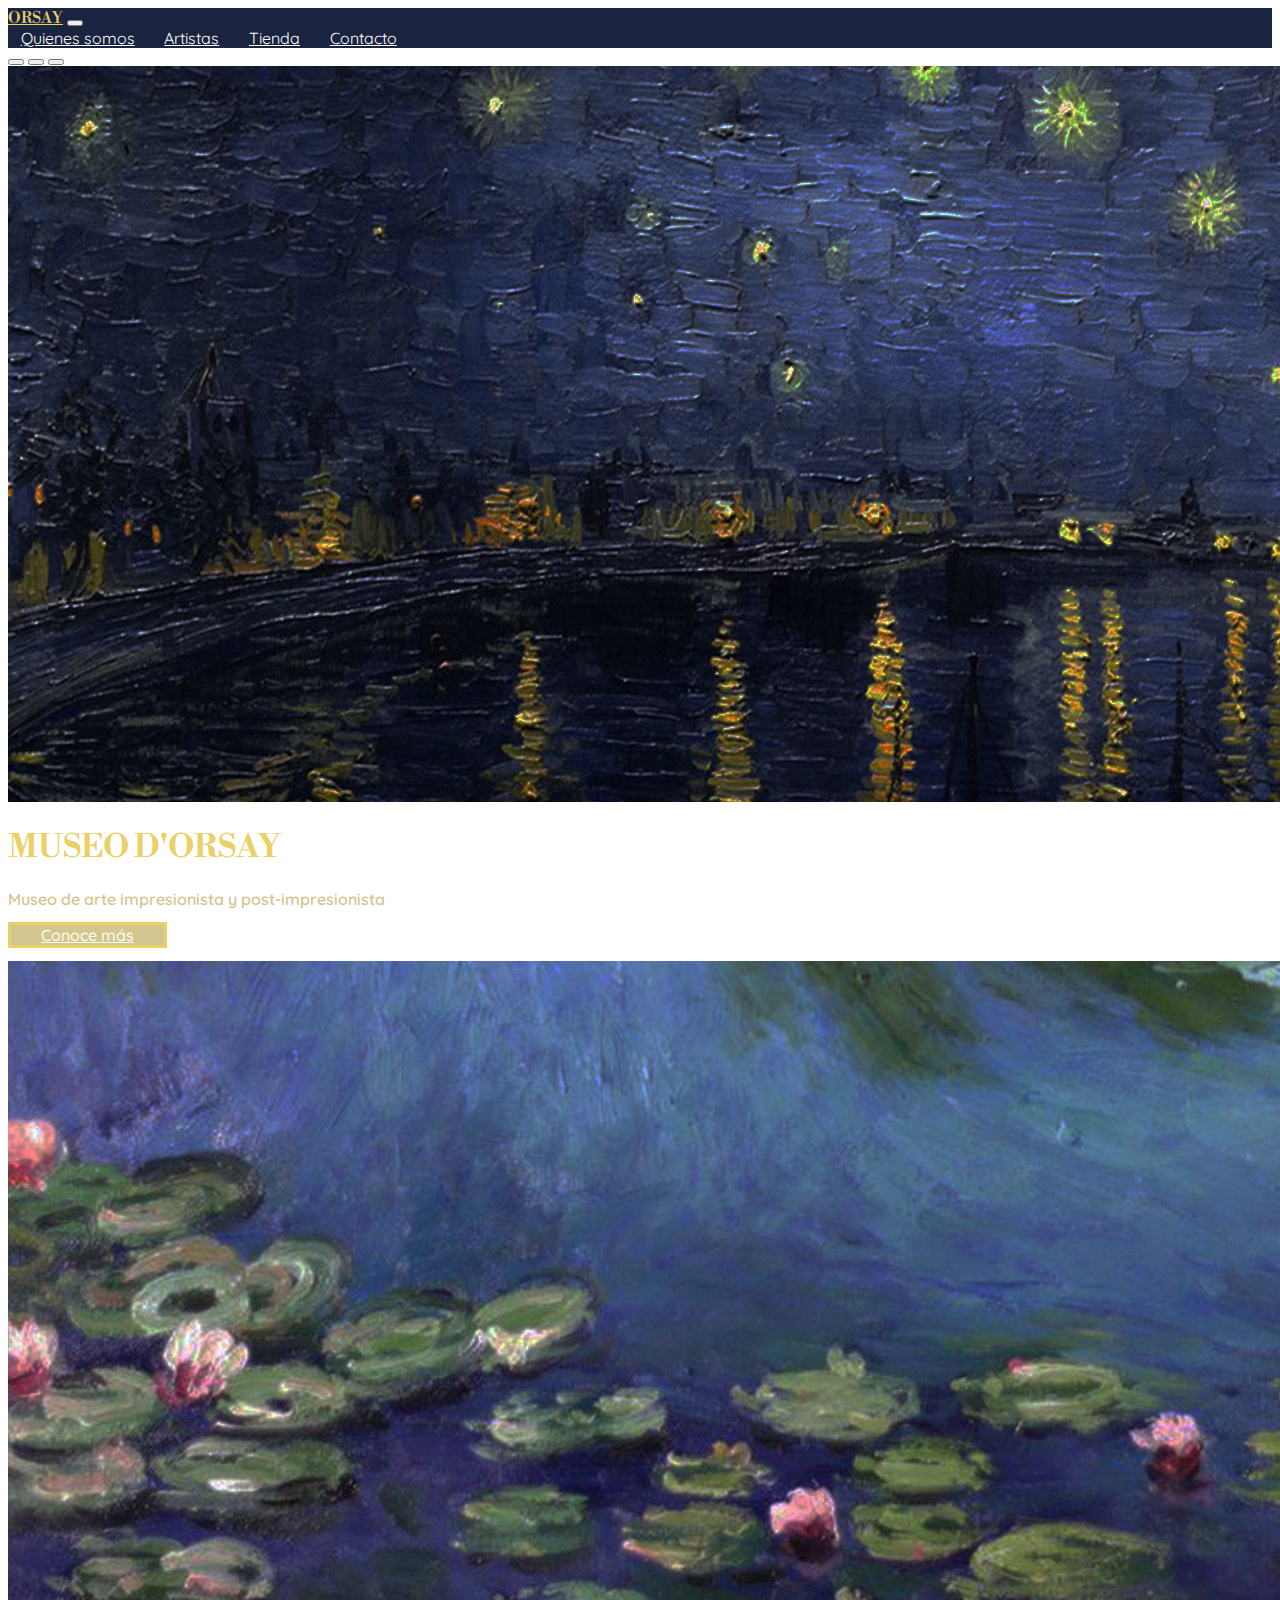
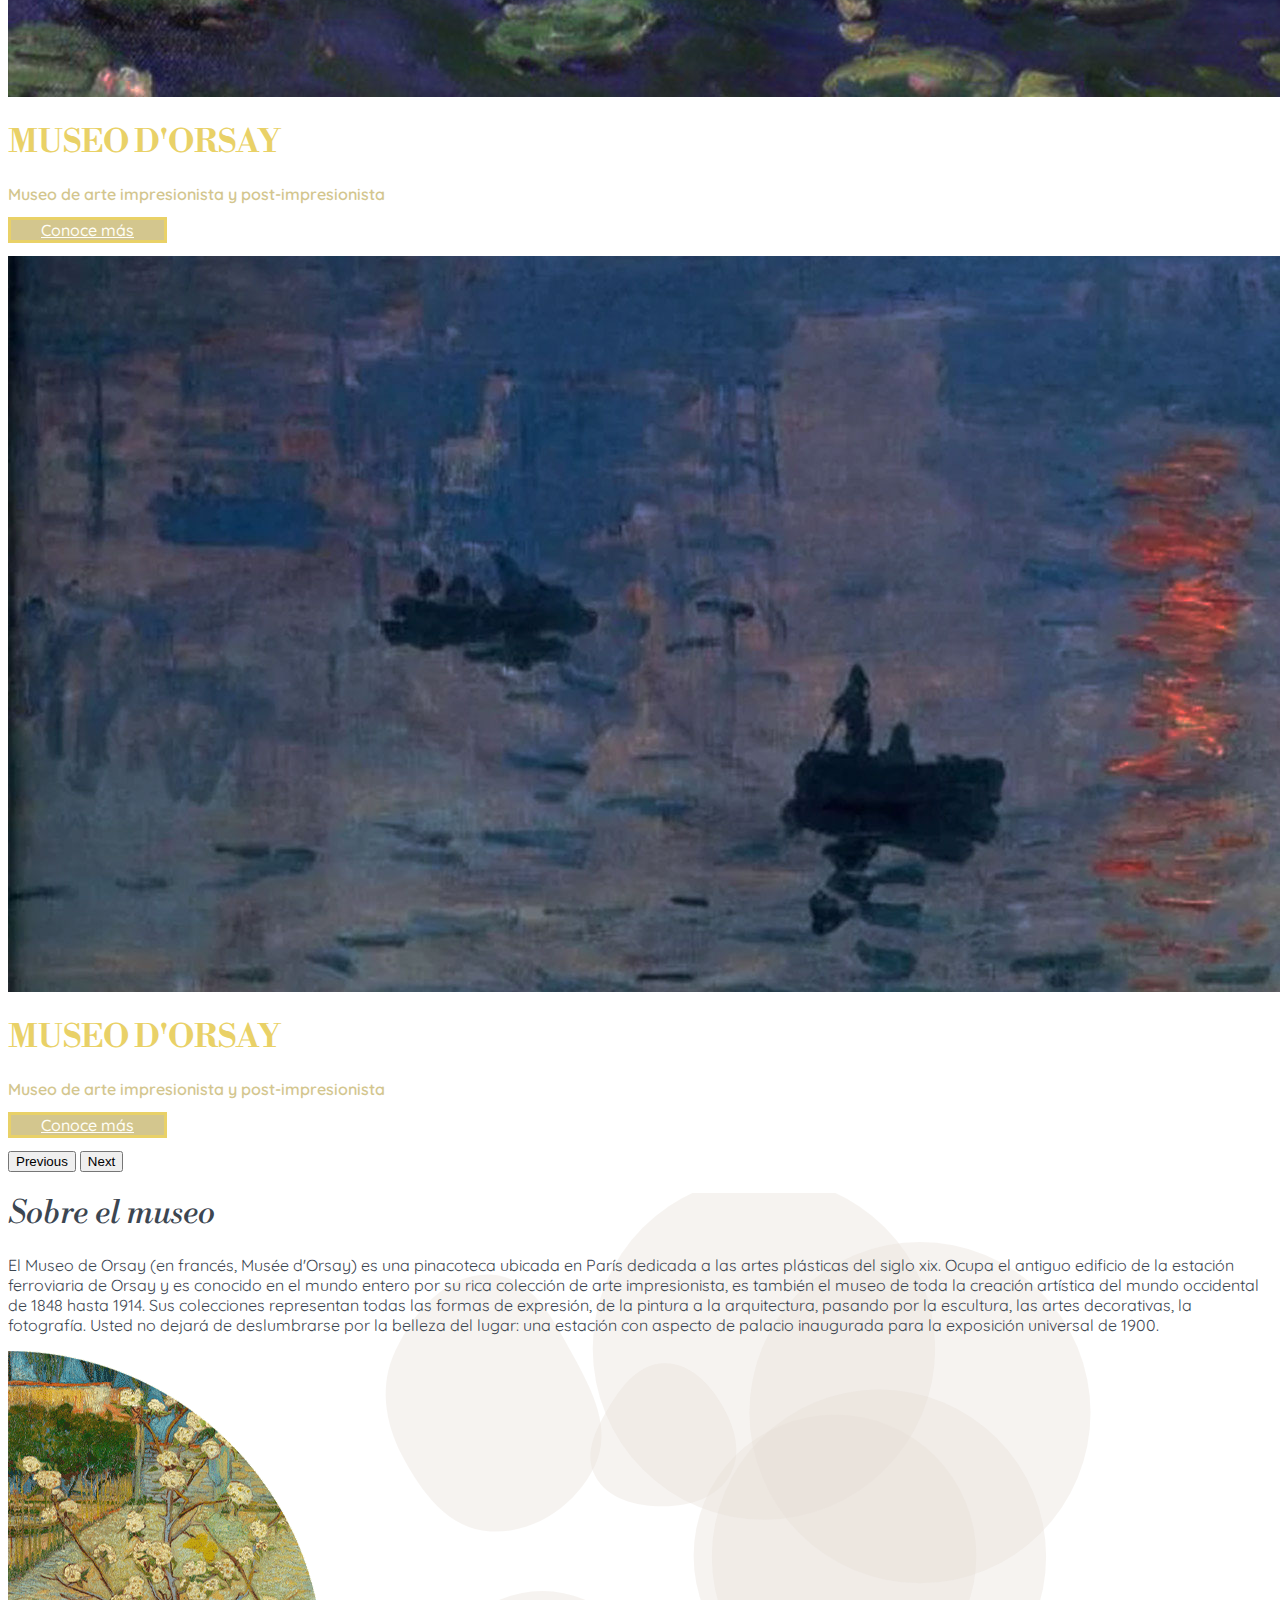
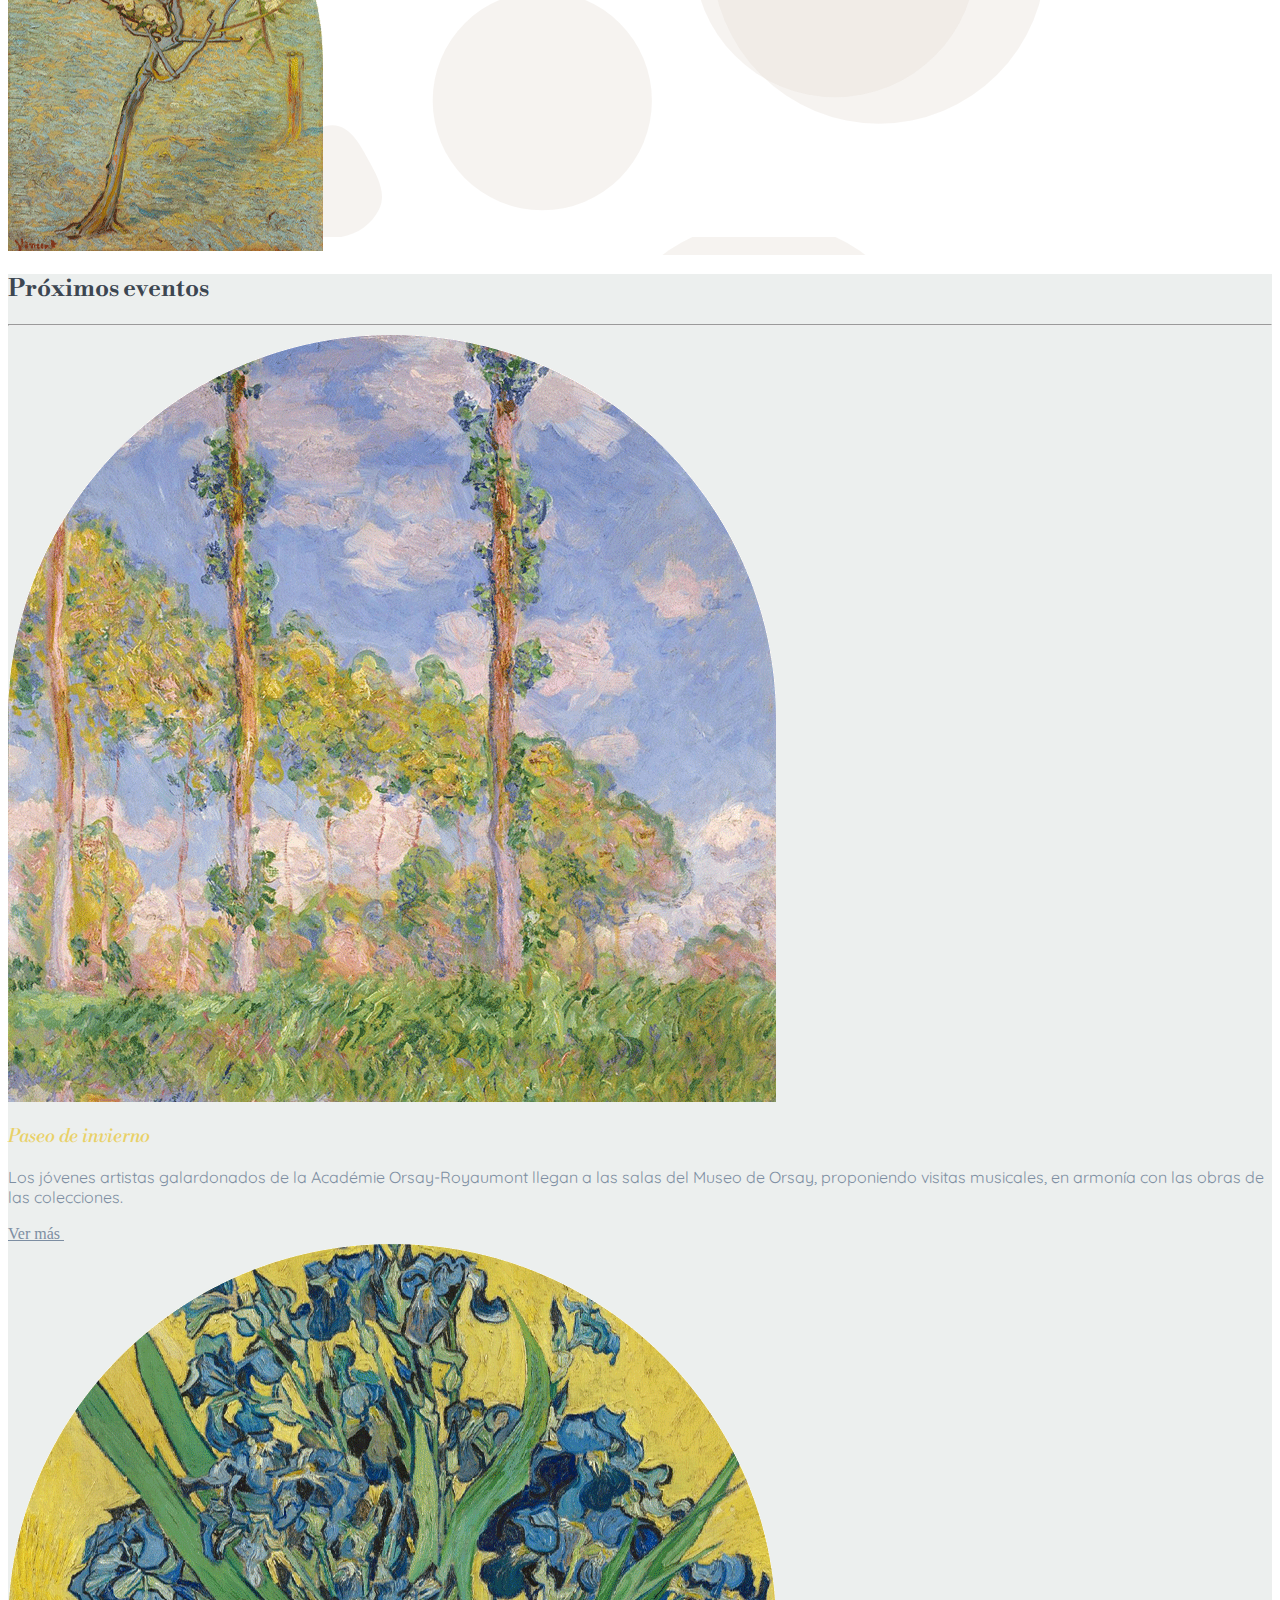
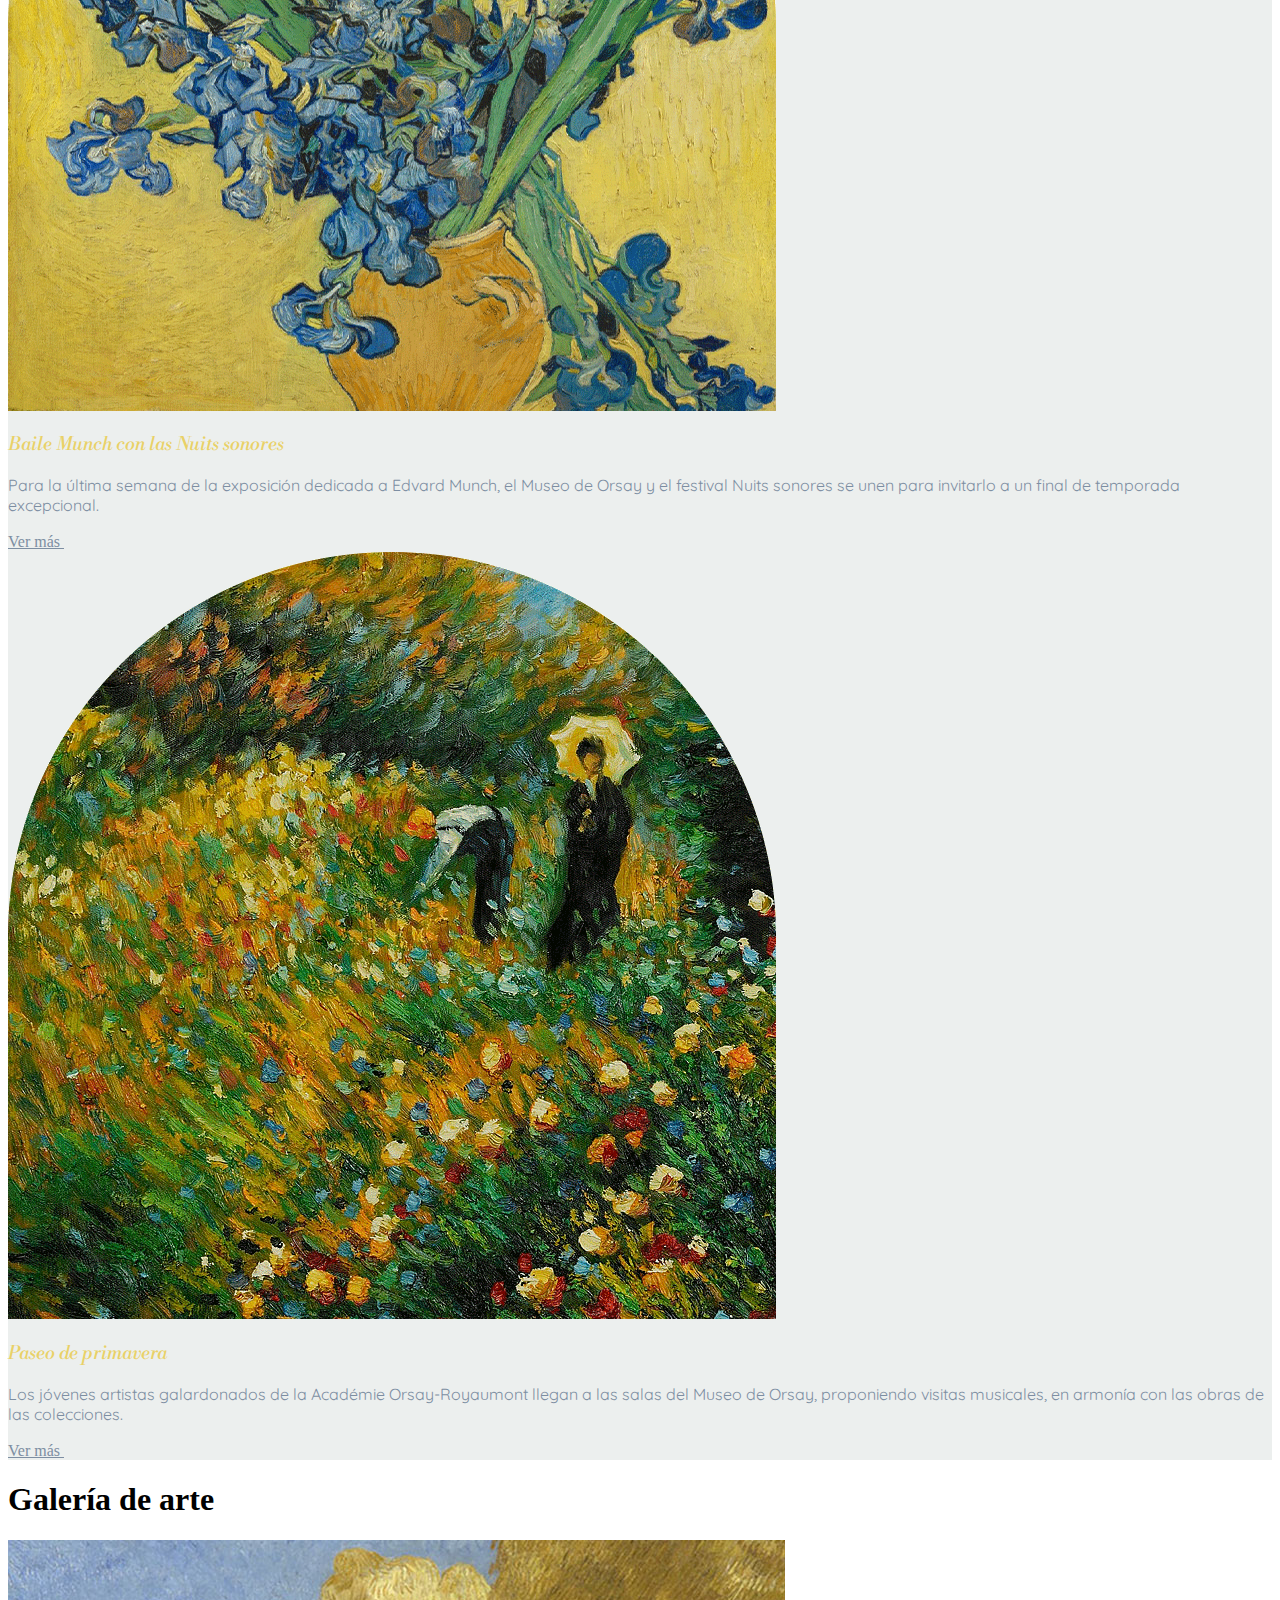
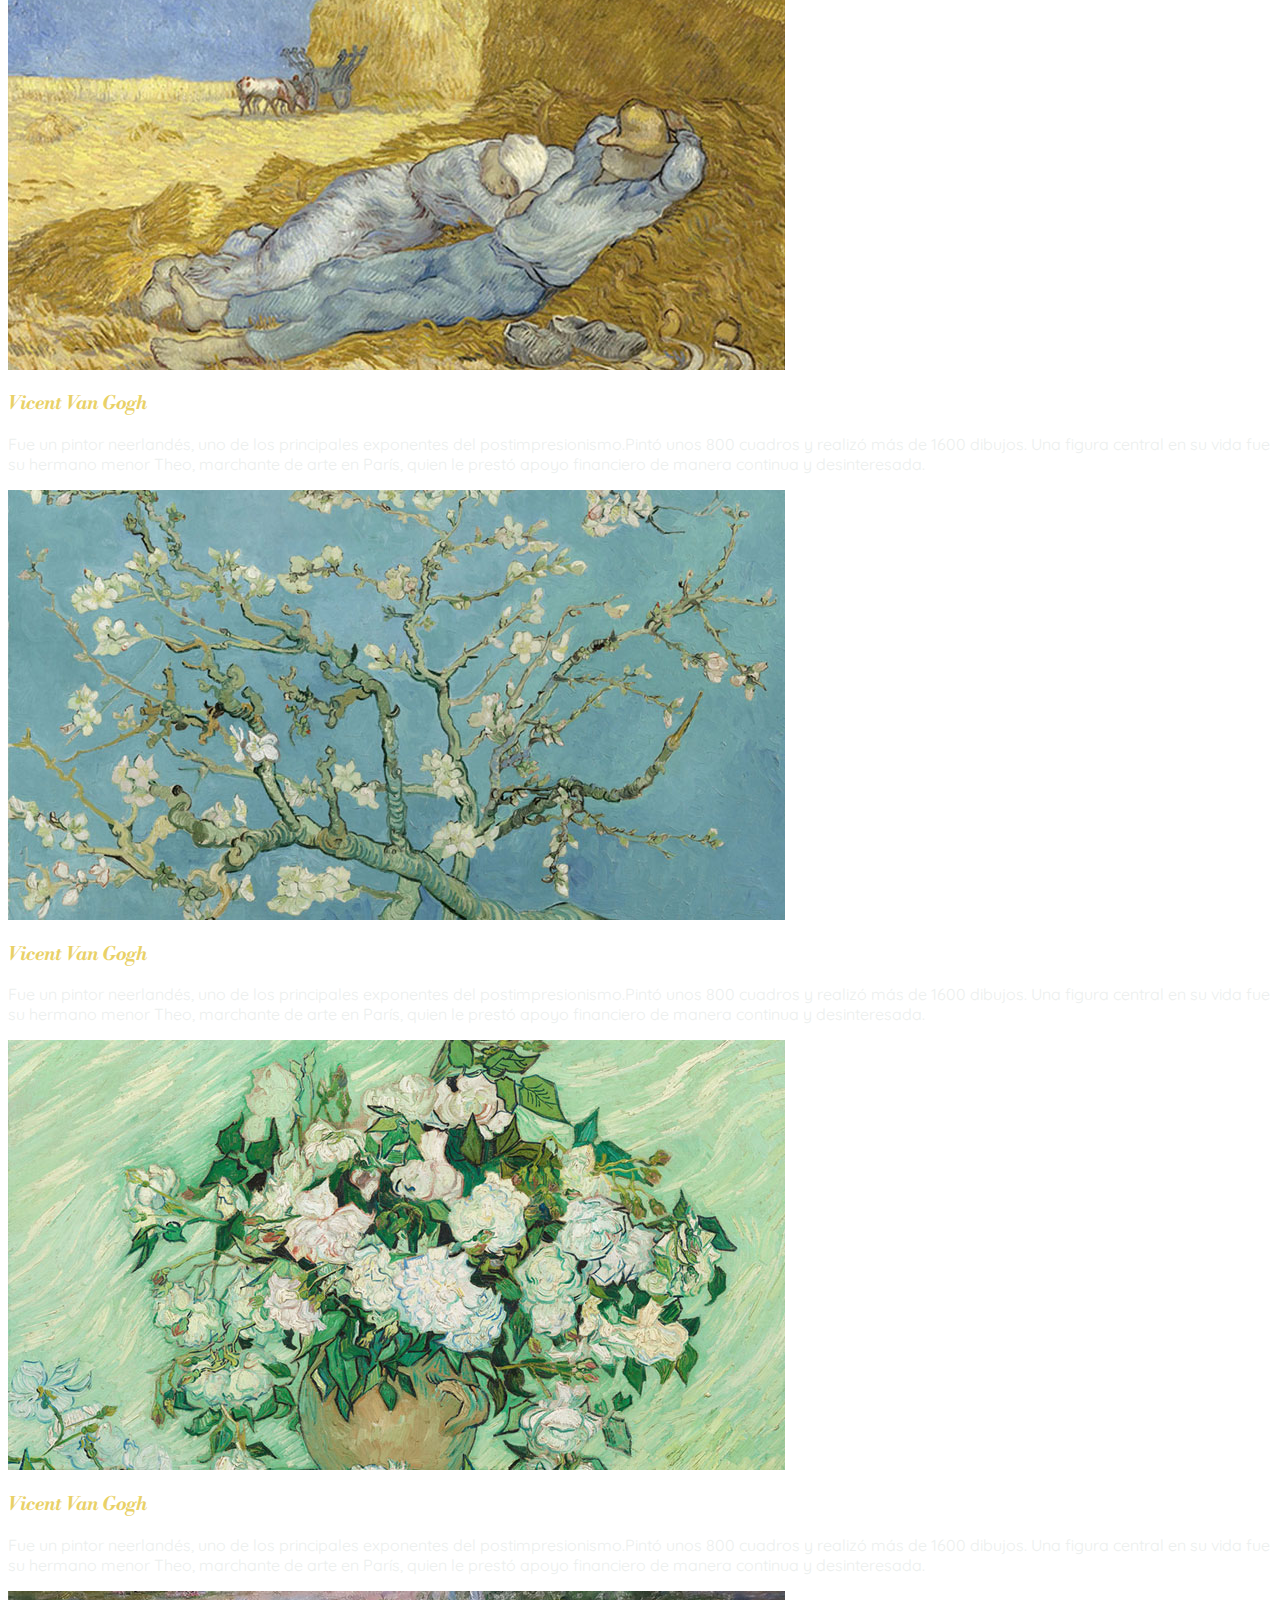
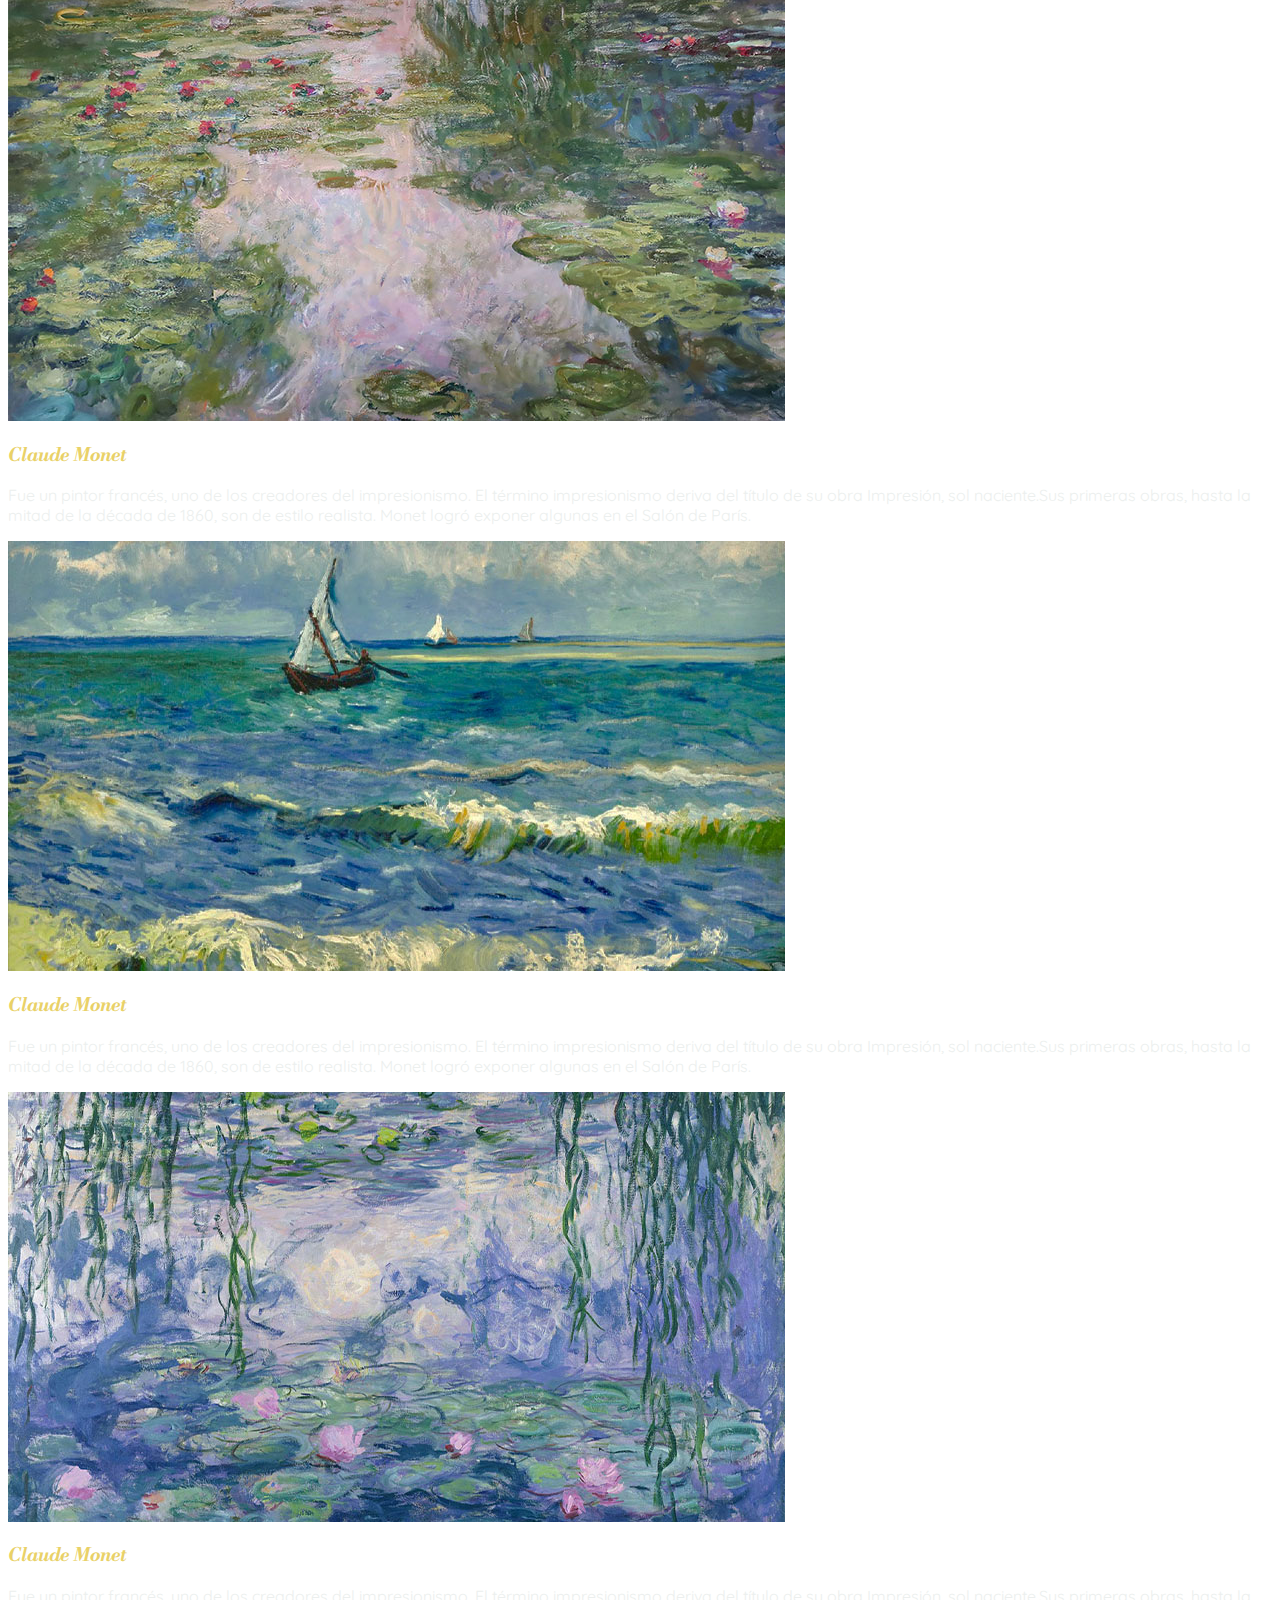
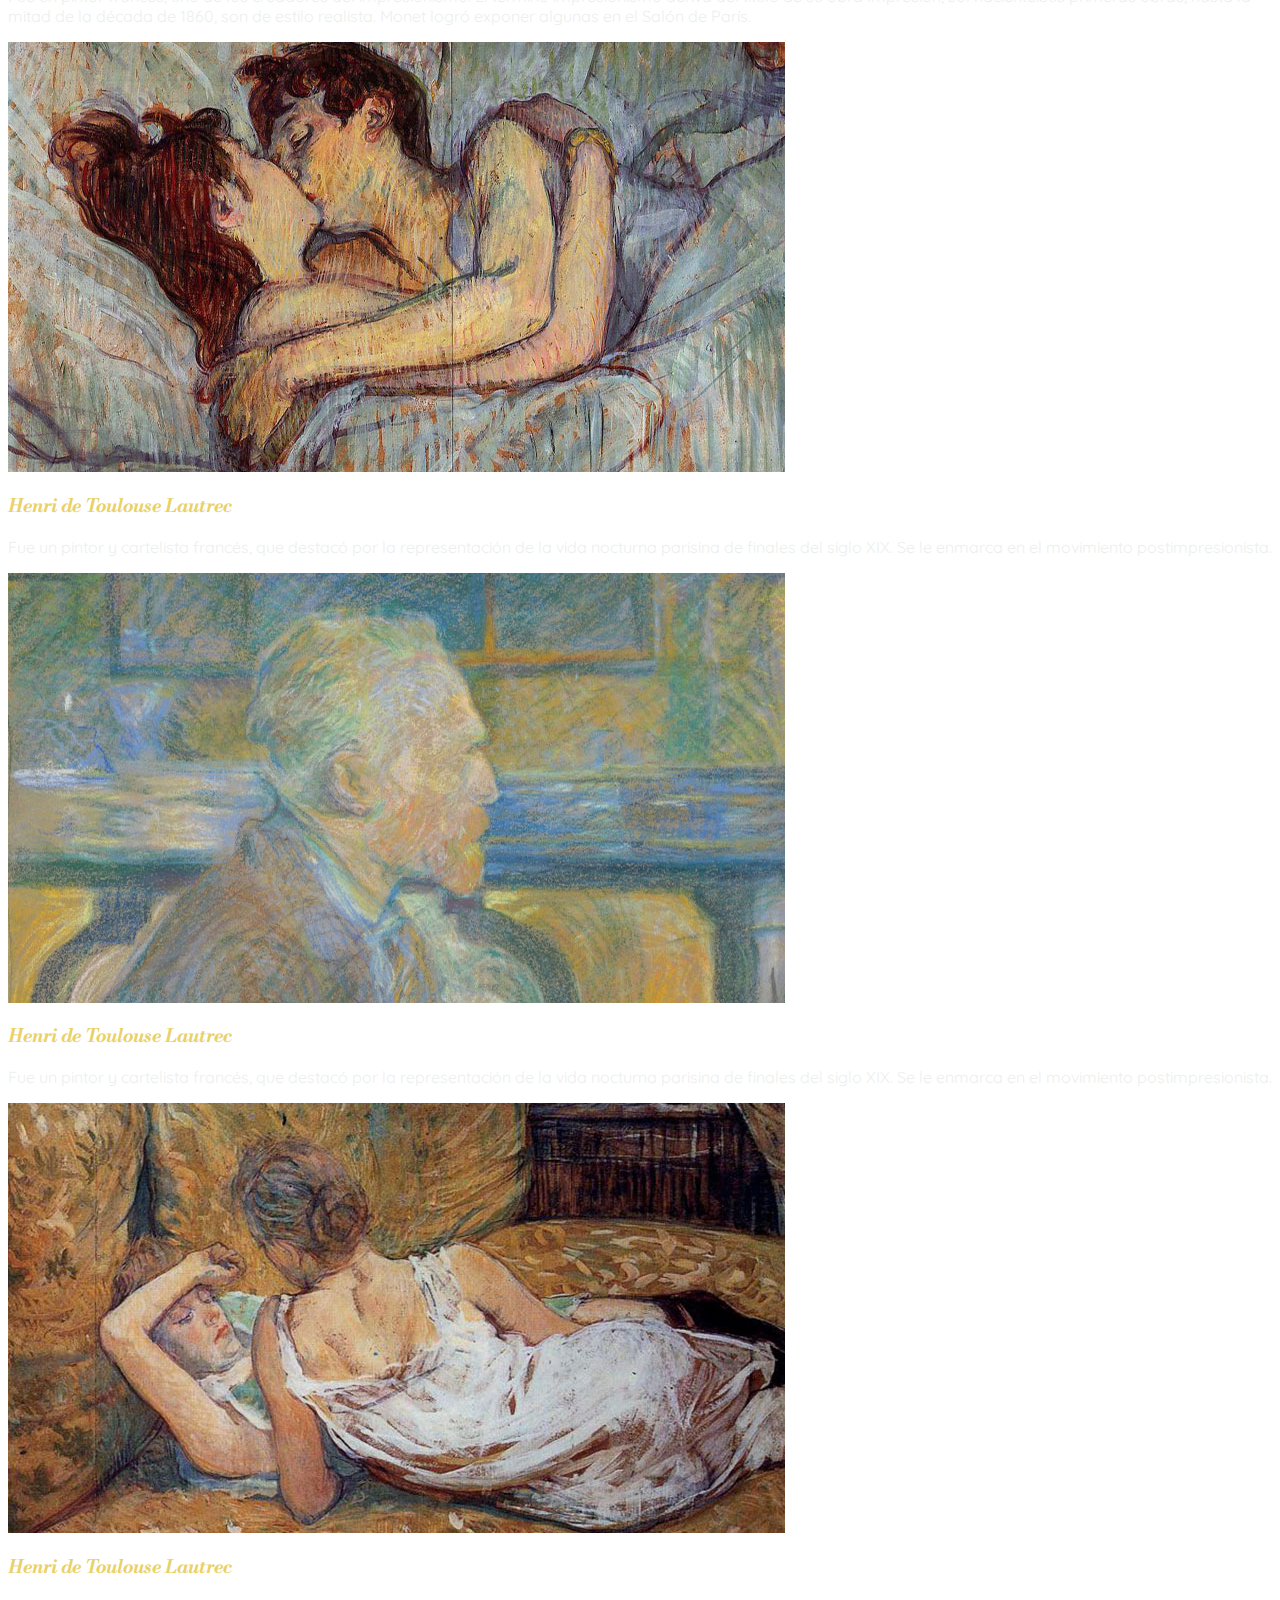
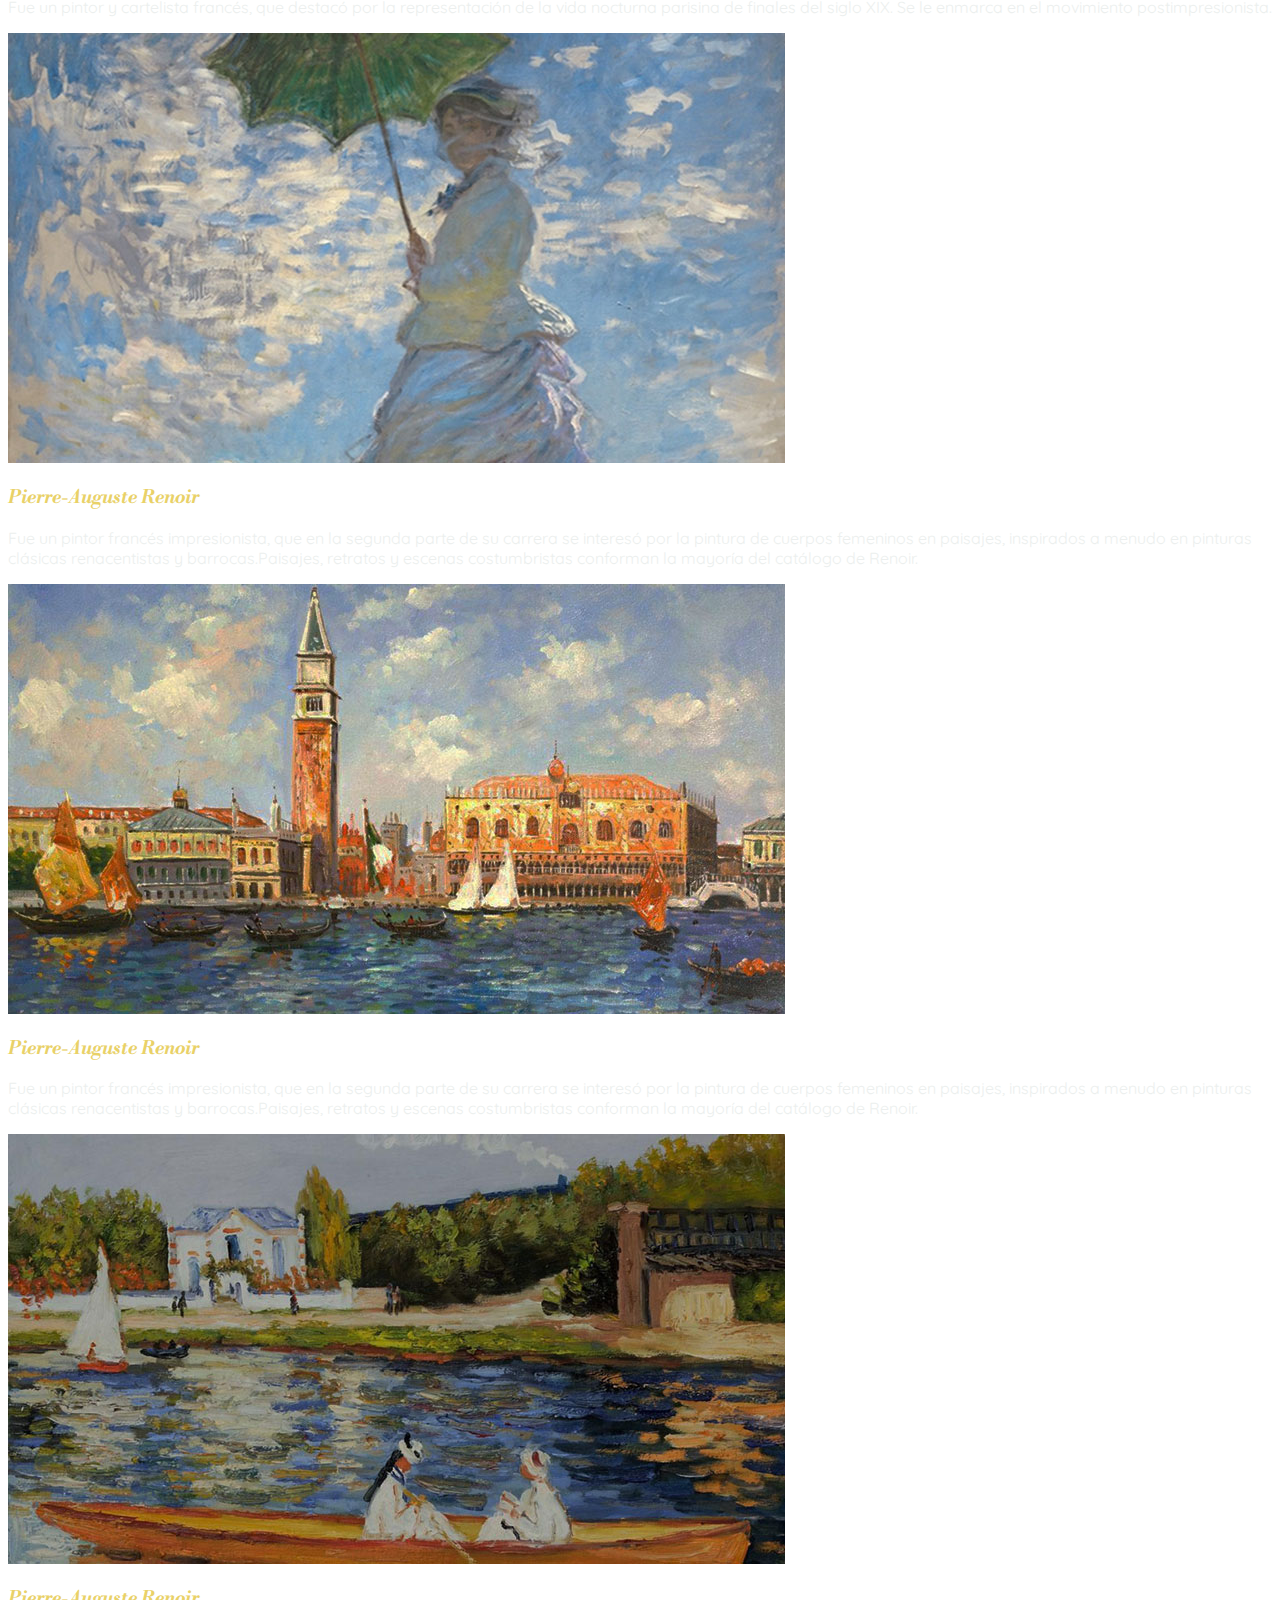
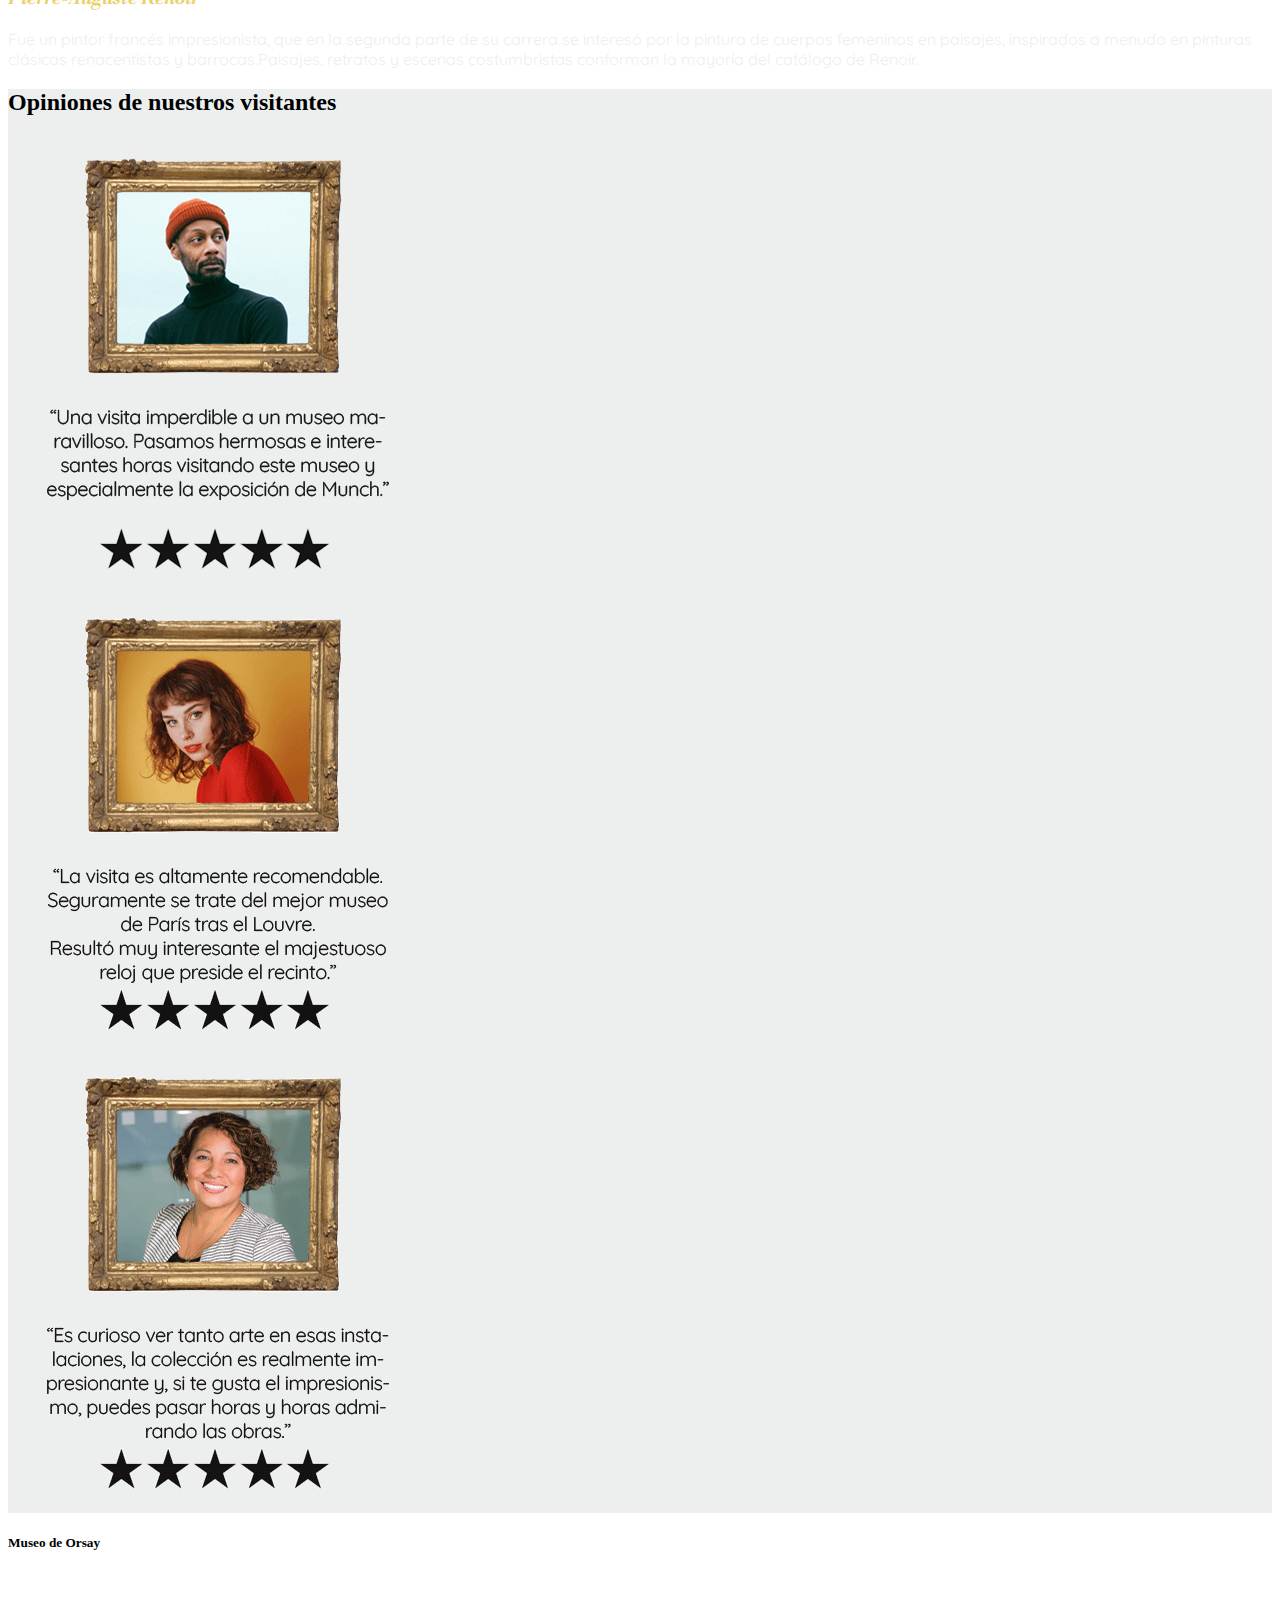
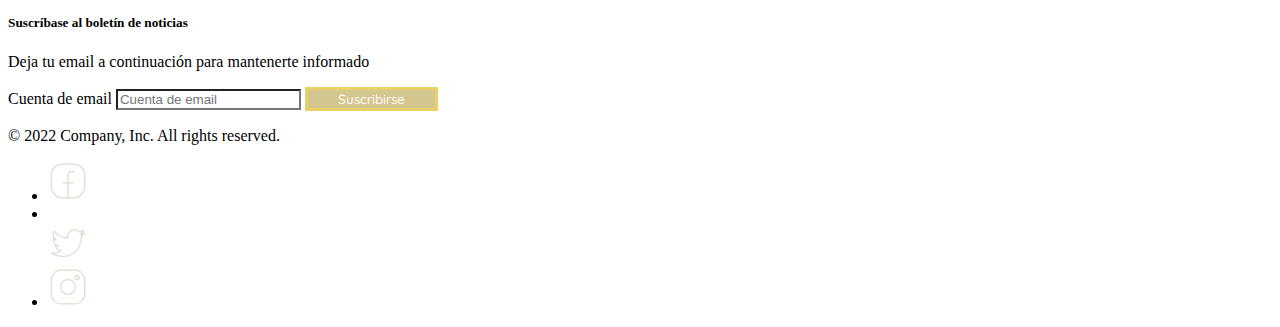
==== commit 5788891b: "Update index.html" ====
--- a/index.html
+++ b/index.html
@@ -23,7 +23,7 @@
     <!-- css -->
     <link rel="stylesheet" href="estilos.css">
 
-
+<meta name="google-site-verification" content="unPKr9FEuZVJ_-MII-46QdwcQQDN0CvFUAx0fHsRixA" />
 
 </head>
 
@@ -504,4 +504,4 @@
     </script>
 </body>
 
-</html>+</html>
